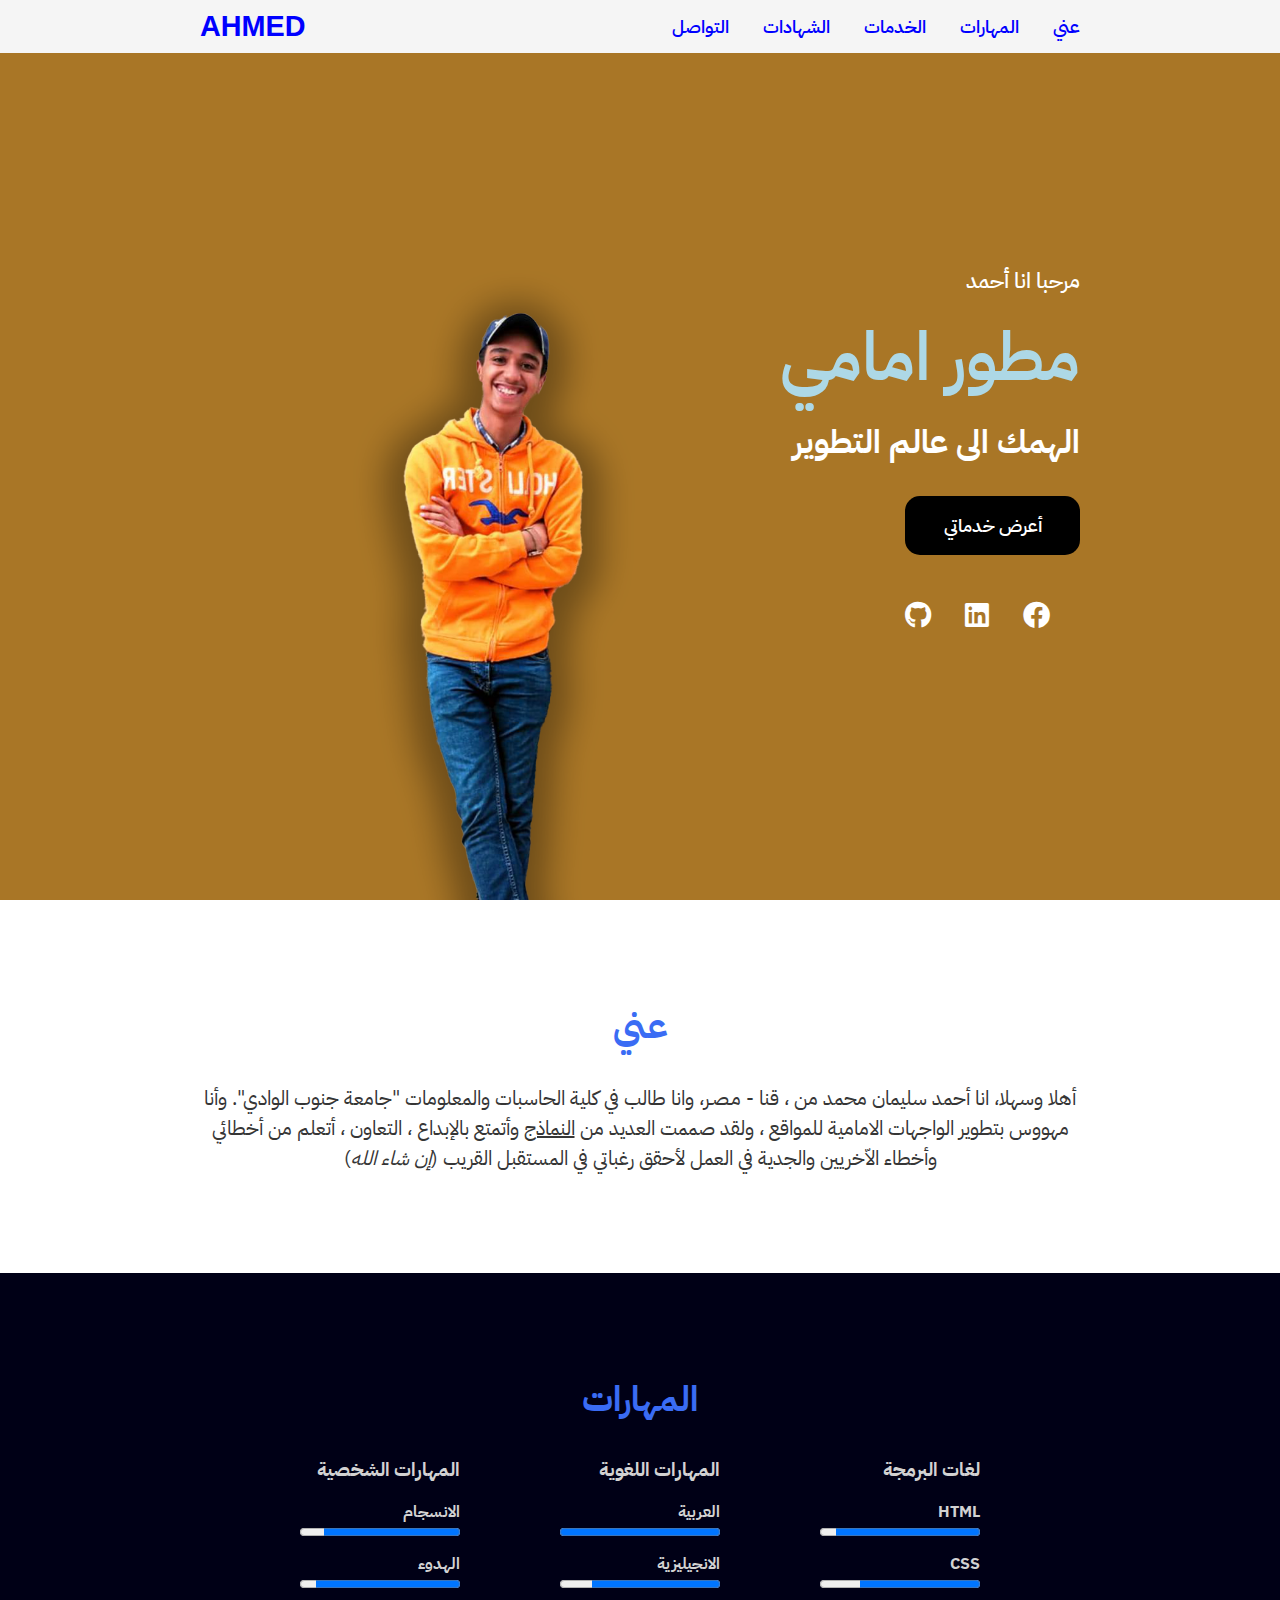
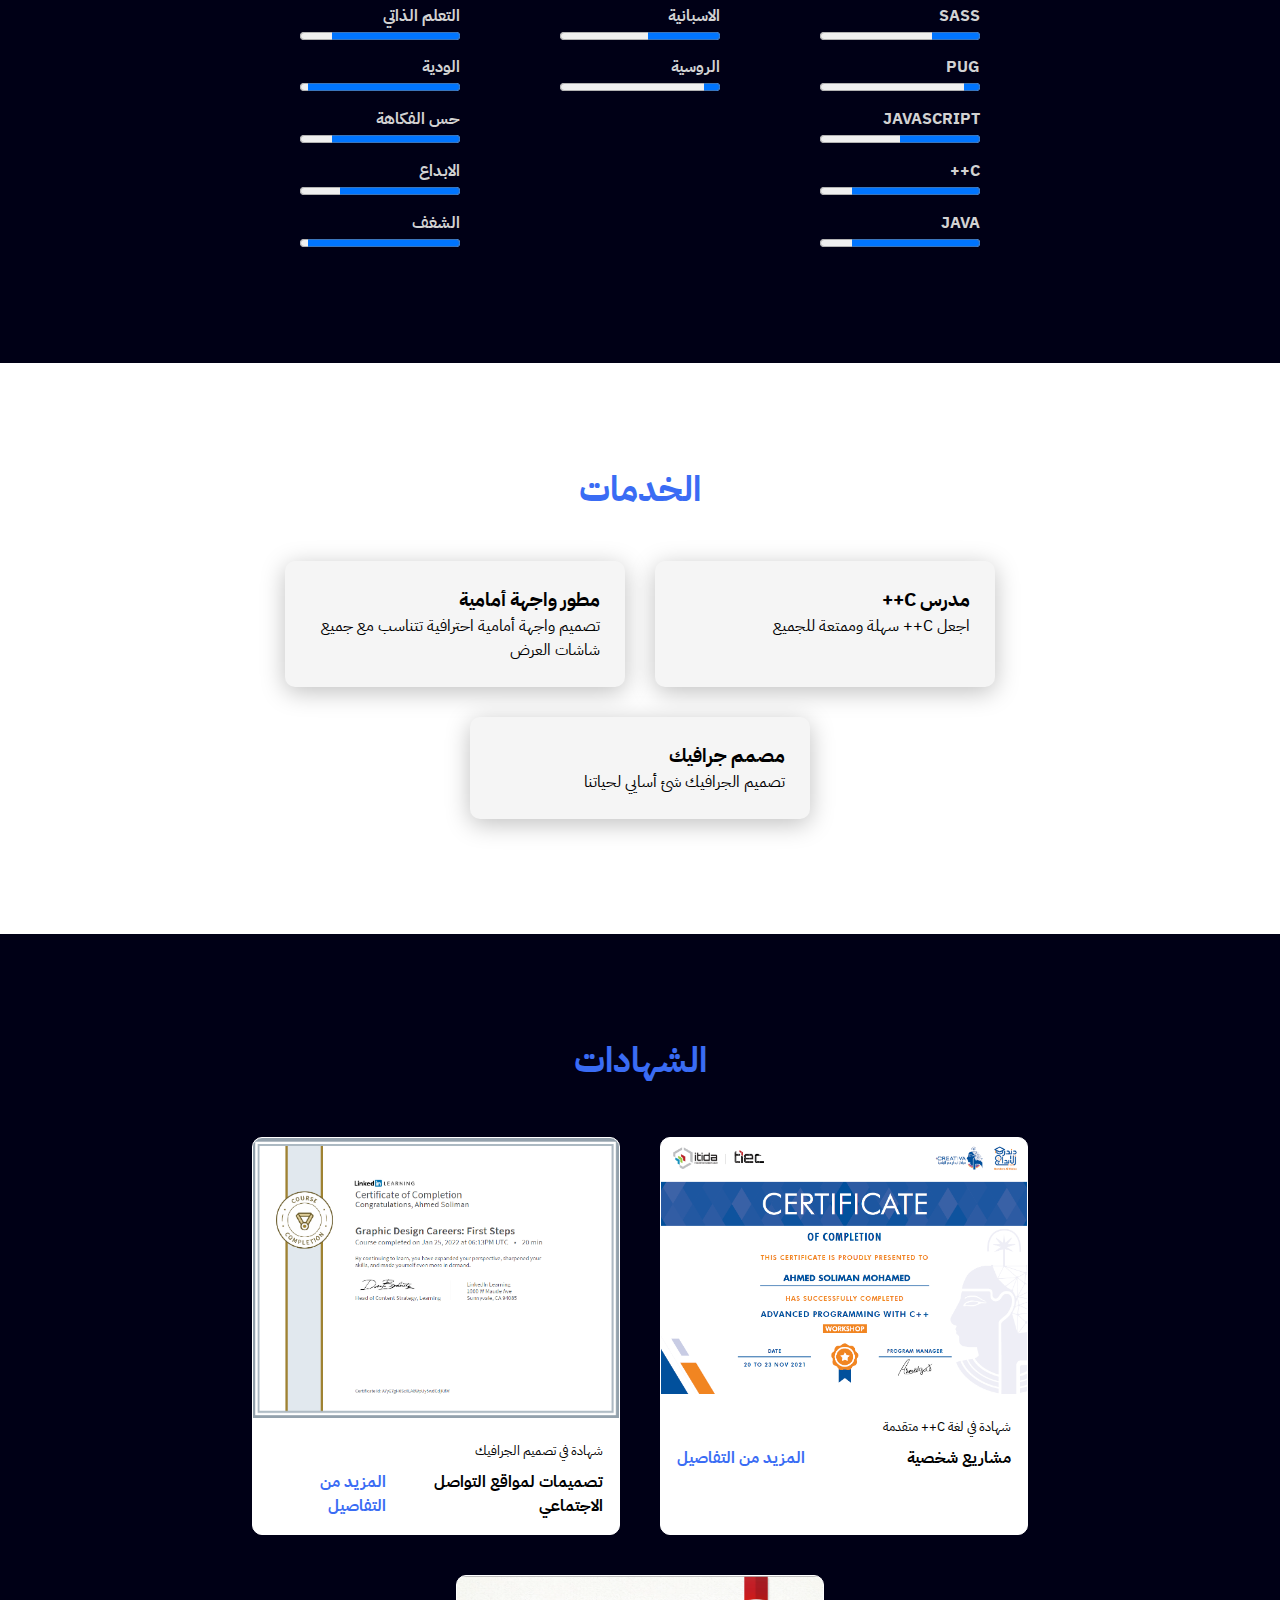
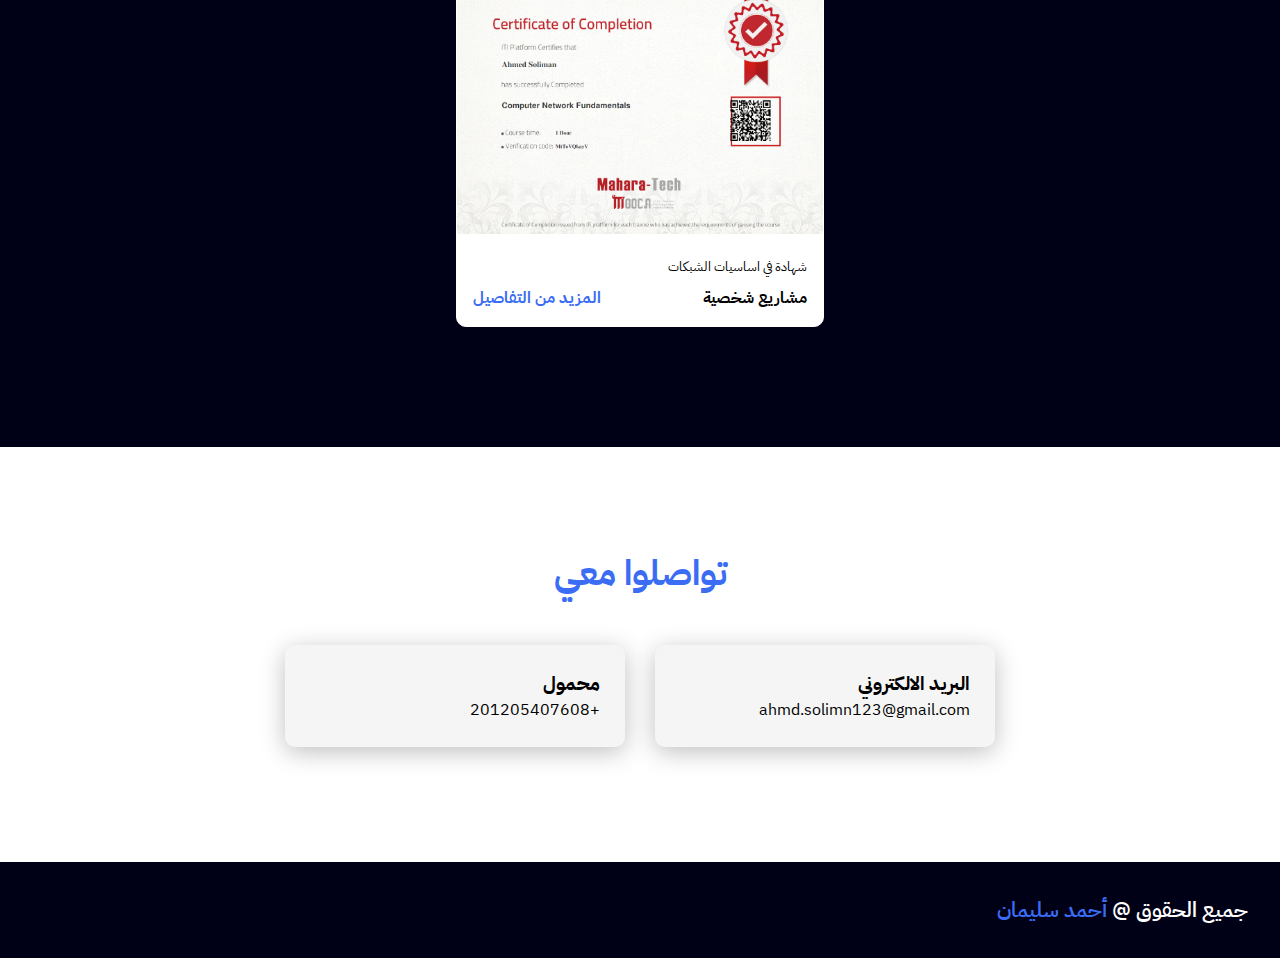
==== index-ar/index.html @ da961427 "arabic pic" ====
<!DOCTYPE html>
<html lang="en">
<head>
    <meta charset="UTF-8">
    <meta http-equiv="X-UA-Compatible" content="IE=edge">
    <meta name="viewport" content="width=device-width, initial-scale=1.0">
    <meta name="description" content="Ahmed Soliman portofolio. Author: Ahmed Soliman">
    <link rel="stylesheet" href="../css/all.min.css">
    <link rel="stylesheet" href="style.css">
    <title>Ahmed Soliman's WEPSITE</title>
</head>
<body>

    <header>
           <a href="#" class = "logo">Ahmed</a>
           <nav class = "O">
              <a href="#about" class="c">عني</a>
              <a href="#skills" class = "c">المهارات</a>
               <a href="#services" class="c">الخدمات</a>
               <a href="#certificates" class = "c">الشهادات</a>
               <a href="#contact" class = "c">التواصل</a>
           </nav>       
         </header>
         
         <section class = "main">
             <div>
                 <h2>مرحبا انا أحمد<br><span>مطور امامي</span></h2>
                 <h3>الهمك الى عالم التطوير</h3>
                 <a href="#services" class = "main-btn">أعرض خدماتي</a>
                 <div class = "social-icons">
                     <a href="https://www.facebook.com"><i class="fa-brands fa-facebook"></i></a>
                     <a href="https://www.linkedin.com/in/ahmed-soliman-15bb74200/"><i class="fa-brands fa-linkedin"></i></a>
                     <a href="https://github.com/Ahmed-Soliman777"><i class="fa-brands fa-github"></i></a>
             </div>
             </div>
         </section>
         <section id="about">
              <h2 class="title">عني</h2>
              <p class="abt_p">
                  أهلا وسهلا، انا أحمد سليمان محمد من ، قنا - مـصـر، وانا طالب في كلية الحاسبات والمعلومات "جامعة جنوب الوادي". وأنا مهووس بتطوير الواجهات الامامية للمواقع ، ولقد صممت العديد من  <a href="https://github.com/Ahmed-Soliman777" style="color: #363636">النماذج</a>  وأتمتع بالإبداع ، التعاون ، أتعلم من أخطائي وأخطاء الاّخريين والجدية في العمل لأحقق رغباتي في المستقبل القريب (<span style="font-style: italic; text-transform: capitalize;">إن شاء الله</span>)
              </p>
         </section>
         <section id="skills" class="certificates">
           <h2 class="title">
           المهارات
       </h2>
            <div class="flex_skills">
              <div>
                <div class="program-skills">
                    <h3 class="skills-title"> لغات البرمجة </h3>
                    <h4>html</h4> <progress value="90" max="100"></progress>
                    <h4>css</h4> <progress value="75" max="100"></progress>
                    <h4>sass</h4> <progress value="30" max="100"></progress>
                    <h4>pug</h4> <progress value="10" max="100"></progress>
                    <h4>javaScript</h4> <progress value="50" max="100"></progress>
                    <h4>c++</h4> <progress value="80" max="100"></progress>
                    <h4>java</h4> <progress value="80" max="100"></progress>
                </div>
                  </div>
                  <div>
                    <div class="program-skills">
                        <h3 class="skills-title">المهارات اللغوية </h3>
                        <h4>العربية</h4> <progress value="100" max="100"></progress>
                        <h4>الانجيليزية</h4> <progress value="80" max="100"></progress>
                        <h4>الاسبانية</h4> <progress value="45" max="100"></progress>
                        <h4>الروسية</h4> <progress value="10" max="100"></progress>
                    </div>
                      </div>
                  <div>
                <div class="program-skills">
                    <h3 class="skills-title">المهارات الشخصية </h3>
                    <h4>الانسجام</h4> <progress value="85" max="100"></progress>
                    <h4>الهدوء</h4> <progress value="90" max="100"></progress>
                    <h4>التعلم الذاتي</h4> <progress value="80" max="100"></progress>
                    <h4>الودية</h4> <progress value="95" max="100"></progress>
                    <h4>حس الفكاهة</h4> <progress value="80" max="100"></progress>
                    <h4>الابداع</h4> <progress value="75" max="100"></progress>
                    <h4>الشغف</h4> <progress value="95" max="100"></progress>
                </div>
                  </div>
            </div>
         </section>
         <section class = "cards" id = "services">
                  <h2 class = "title">الخدمات</h2>
                  <div class = "content">
                      <div class = "card">
                          <div class="info">
                            <h3>مطور واجهة أمامية</h3>
                            <p>تصميم واجهة أمامية احترافية تتناسب مع جميع شاشات العرض</p>
                          </div>
                      </div>
                      <div class = "card">
                        <div class="info">
                          <h3>مدرس C++</h3>
                          <p>اجعل C++ سهلة وممتعة للجميع</p>
                        </div>
                    </div>
                    <div class = "card">
                        <div class="info">
                          <h3>مصمم جرافيك</h3>
                          <p>تصميم الجرافيك شئ أسايي لحياتنا</p>
                        </div>
                    </div>
                  </div>
         </section>

         <section class="certificates" id="certificates">
                      <h2 class="title">الشهادات</h2>
                      <div class="content">
                          <div class="certificate-card">
                              <div class="certificate-image">
                                <img src="../images/Screenshot (127).png" alt="gd-certificate">
                              </div>
                              <div class="certificate-info">
                                    <p class="certificate-category">شهادة في تصميم الجرافيك</p>
                                         <strong class="certificate-title">
                                              <span>تصميمات لمواقع التواصل الاجتماعي</span>
                                              <a href="https://www.linkedin.com/in/ahmed-soliman-15bb74200/" class="more-details">المزيد من التفاصيل</a>
                                         </strong> 
                                  </div>
                          </div>
                        <div class="certificate-card">
                          <div class="certificate-image">
                            <img src="../images/Screenshot (129).png" alt="gd-certificate">
                          </div>
                          <div class="certificate-info">
                                <p class="certificate-category">شهادة في لغة C++ متقدمة </p>
                                     <strong class="certificate-title">
                                          <span>مشاريع شخصية</span>
                                          <a href="https://www.linkedin.com/in/ahmed-soliman-15bb74200/" class="more-details">المزيد من التفاصيل</a>
                                     </strong> 
                              </div>
                      </div>
                      <div class="certificate-card">
                        <div class="certificate-image">
                          <img src="../images/Screenshot (148).png" alt="gd-certificate">
                        </div>
                        <div class="certificate-info">
                              <p class="certificate-category">شهادة في اساسيات الشبكات </p>
                                   <strong class="certificate-title">
                                        <span>مشاريع شخصية</span>
                                        <a href="https://www.linkedin.com/in/ahmed-soliman-15bb74200/" class="more-details">المزيد من التفاصيل</a>
                                   </strong> 
                            </div>
                    </div>
                      </div> 
                      
                      </div>                  
   </div>
         </section>

         <section class="contacts" id="contact">
               <h2 class="title">تواصلوا معي</h2>
               <div class = "content">
                 <div class="card ">
                <div class="info">
                    <h3>محمول</h3>
                    <p>+201205407608</p>
                </div>
              </div>
                <div class="card">
                     <div class="info">
                        <h3>البريد الالكتروني</h3>
                        <p>ahmd.solimn123@gmail.com</p>
                     </div>
                   </div>
                </div>
          </div>
         </section>

         <footer class="footer">
           <p class="footer-title">جميع الحقوق @ <span>أحمد سليمان</span></p>
         </footer>
</body>
</html>
---- index-ar/style.css ----
@import url('https://fonts.googleapis.com/css2?family=IBM+Plex+Sans+Arabic:wght@300&family=Wix+Madefor+Display&display=swap');

*{
    font-family: 'IBM Plex Sans Arabic', sans-serif;
    margin: 0;
    padding: 0;
    box-sizing: border-box;
    scroll-behavior: smooth;
}

header{
    background-color: whitesmoke;
    width: 100%;
    position: fixed;
    z-index: 999; /*عشان الهيدر مفيش حاجة تغطي عليها*/
    display: flex;
    justify-content: space-between;/*بتخلي الحاجات جنب بعض*/
    align-items: center;
    padding: 10px 200px;
    position: fixed;
    
}
.c{
    text-decoration: none; 
    color: blue;
    font-size: 1.1em;
    font-weight: 600;
    padding-left: 30px;
}

.logo{
    text-decoration: none;
    color: blue;
    text-transform: uppercase;
    font-family: sans-serif;
    font-weight: 700;
    font-size: 1.8em;
}

.O a:hover{
    color: blueviolet;
}

section{
    padding: 100px 200px;
}

.main{
    width:100%;
    min-height: 100vh;
    display: flex;
    align-items: center;
    background: url(../images/myphoto-ar.png) no-repeat;
    background-size: cover;
    background-position: center;
    background-attachment: fixed; 
    direction: rtl;    
}

.main h2{
    color: white;
    font-size: 1.4em;
    font-weight: 500;
}

.main h2 span{
    display: inline-block;
    margin-top: 10px;
    color: lightblue;
    font-size: 3em;
    font-weight: 600;
}

.main h3{
    color: white;
    font-size: 2em;
    font-weight: 700;
    letter-spacing:1px;
    margin-top: 10px;
    margin-bottom: 30px;
}

.main-btn{
    color: white;
    text-decoration: none;
    font-weight: 600;
    font-size:1.1em;
    background-color: black;
    display: inline-block;
    padding: 0.9375em 2.1875em;
    letter-spacing: 1px;
    border-radius: 15px;
    margin-bottom: 40px;
    transition: 0.5s ease;
    -webkit-border-radius:0.5s ease;
    -moz-border-radius:0.5s ease;
    -ms-border-radius:0.5s ease;
    -o-border-radius:0.5s ease;
    -webkit-transition:0.5s ease;
    -moz-transition:0.5s ease;
    -ms-transition:0.5s ease;
    -o-transition:0.5s ease;
}

.main-btn:hover{
    background-color: darkred;
    transform: scale(1.1);
    -webkit-transform: scale(1.1);
    -moz-transform: scale(1.1);
    -ms-transform: scale(1.1);
    -o-transform: scale(1.1);
}

.social-icons > a{
    color:white;
    font-size:1.7em;
    padding-right: 30px;
}
/* ----about start -----*/
.abt_p{
    color: #363636;
    font-size: 1.25rem;
    text-align: center;
}
/* ----about end -----*/
/* ----skills start -----*/
.flex_skills{
    display: flex;
    justify-content: space-evenly;
    direction: rtl;
}
.skills-title{
    margin-bottom: 10%;;
}
.program-skills{
    color: #d2d2d2;
}
.program-skills h4{
    text-transform: uppercase;
}
.program-skills progress{
    margin-bottom: 5%;
}
@media (max-width:768px) and (min-width:0px){
    .flex_skills{
        flex-direction: column;
        text-align: center;
    }
}
/* ----skills end -----*/
.title {
    display: flex;
    justify-content: center;
    color: #3a6cf4;
    font-weight: 800px;
    font-size: 2.2em;
    margin-bottom: 30px;
    text-transform: capitalize;
}

.content{
    display: flex;
    justify-content: center;
    flex-direction: row;
    flex-wrap: wrap;
}

.card{ background-color: whitesmoke; width: 21.25em; direction: rtl; box-shadow: 0 5px 25px rgba(1 1 1 / 25%); border-radius: 10px; padding: 25px; margin: 15px; transition: 0.5s ease; -webkit-transition: 0.5s ease; -moz-transition: 0.5s ease; -ms-transition: 0.5s ease; -o-transition: 0.5s ease;
}

.card:hover{
    transform: scale(1.1);
    -webkit-transform: scale(1.1);
    -moz-transform: scale(1.1);
    -ms-transform: scale(1.1);
    -o-transform: scale(1.1);
}

.certificates{
    background-color: #000016;
}

.certificates .content{
    margin-top: 30px;   
}

.certificate-card{
    background-color: #fff;
    border: 1px solid #fff;
    min-height: 14em;
    width: 23em;
    overflow: hidden;
    border-radius: 10px;
    margin: 20px;
    transition: 0.5s ease;
    -webkit-border-radius: 10px;
    -moz-border-radius: 10px;
    -ms-border-radius: 10px;
    -o-border-radius: 10px;
    -webkit-transition: 0.5s ease;
    -moz-transition: 0.5s ease;
    -ms-transition: 0.5s ease;
    -o-transition: 0.5s ease;
}

.certificate-card:hover{
    transform: scale(1.1);
    -webkit-transform: scale(1.1);
    -moz-transform: scale(1.1);
    -ms-transform: scale(1.1);
    -o-transform: scale(1.1);
}

.certificate-card:hover .certificate-image{
    opacity: 0.9;
}

.certificate-image img{
    width: 100%;
}

.certificate-info{
    padding: 1em;
    direction: rtl;
}

.certificate-category{
    font-size: 0.8em;
    color: #000;
}

.certificate-title{
    display: flex;
    justify-content: space-between ;
    text-transform: uppercase;
    font-weight: 800;
    margin-top: 10px;
}

.more-details{
    text-decoration: none;

    color: #3a6cf4;
}

.more-details:hover{
    color: #601cfc;
}

.contact .info h3{
    color: #000;
}

.contact .info p{
    font-size: 1.5em;
}

.footer{
    background-color: #000016;
    color: #fff;
    padding: 2em;
    display: flex;
    justify-content: space-between;
    direction: rtl;
}

.footer-title{
    font-size: 1.3em;
    font-weight: 600;
}

.footer-title span{
    color: #3a6cf4;
}

@media(max-width: 1023px){
    header{
        padding: 12px 20px;
    }

    .O a{
        padding-left: 10px;
    }

    .title{
        font-size: 1.8em;
    }

    section{
        padding: 80px 20px;
    }

    .main-content h2{
        font-size: 1em;
    }

    .main-content h3{
        font-size: 1.6em;
    }
    .content{
        flex-direction: column;
        align-items: center;
    }
}

@media(max-width:641px){
    body{
        
        font-size: 12px;
    }

    .main-content h2{
        font-size: 1.4em;        
    }
}

@media (max-width:300px){
    body{
        font-size: 10px;
    }
}

@media (max-width:320px) and (min-width:0px){
    .content{
        flex-wrap: nowrap;
    }
}
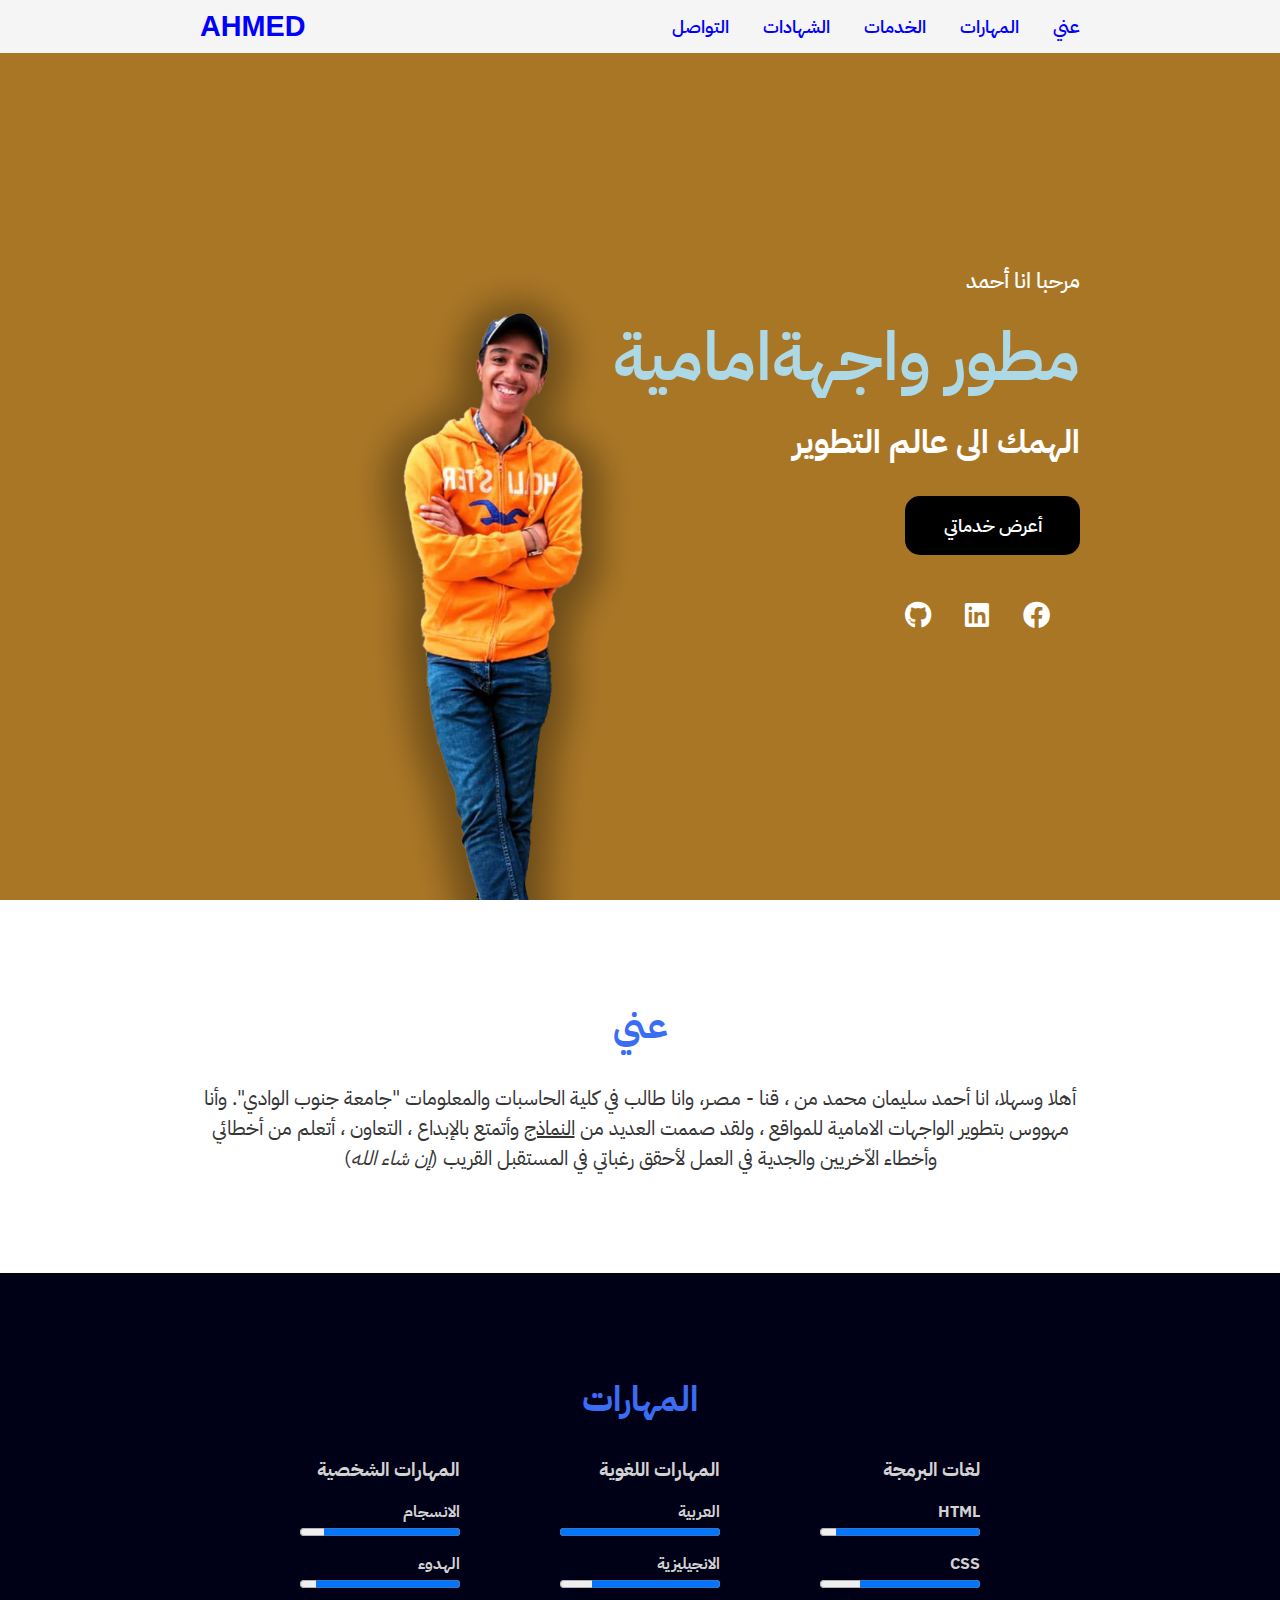
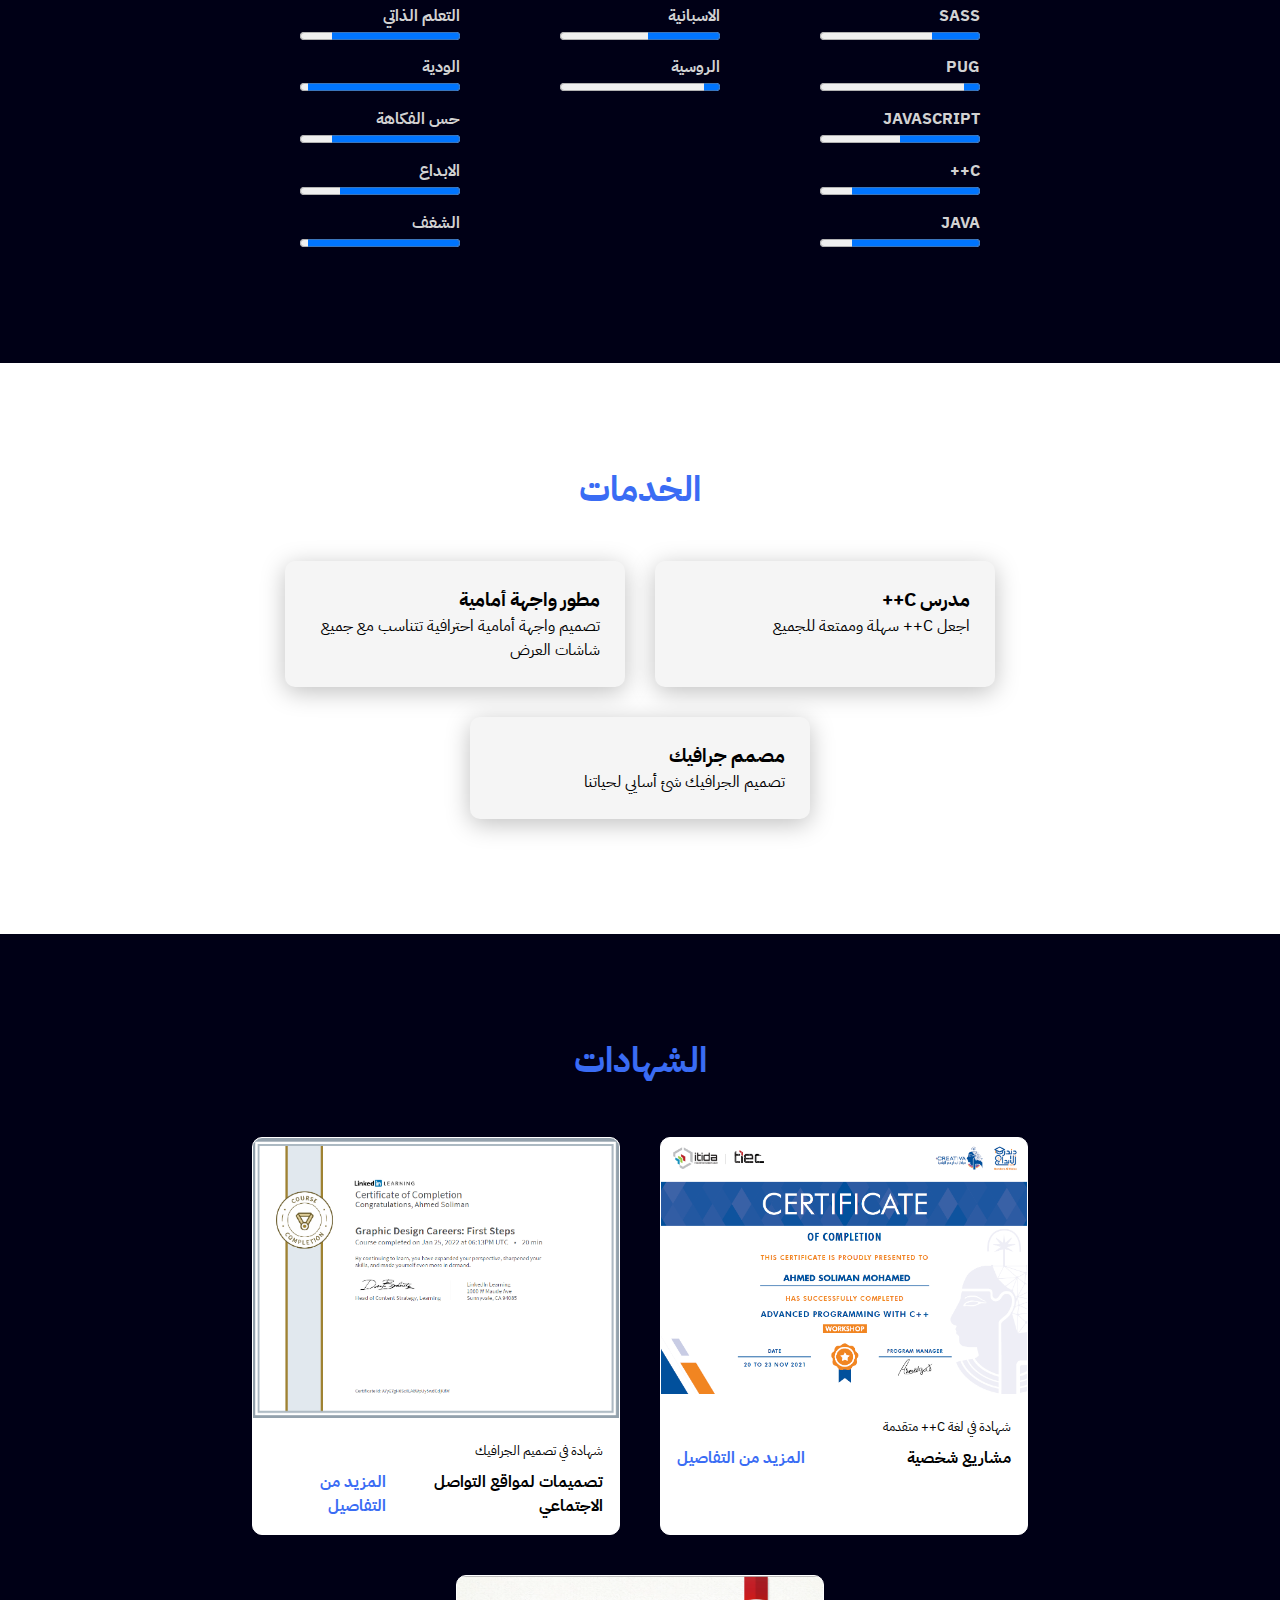
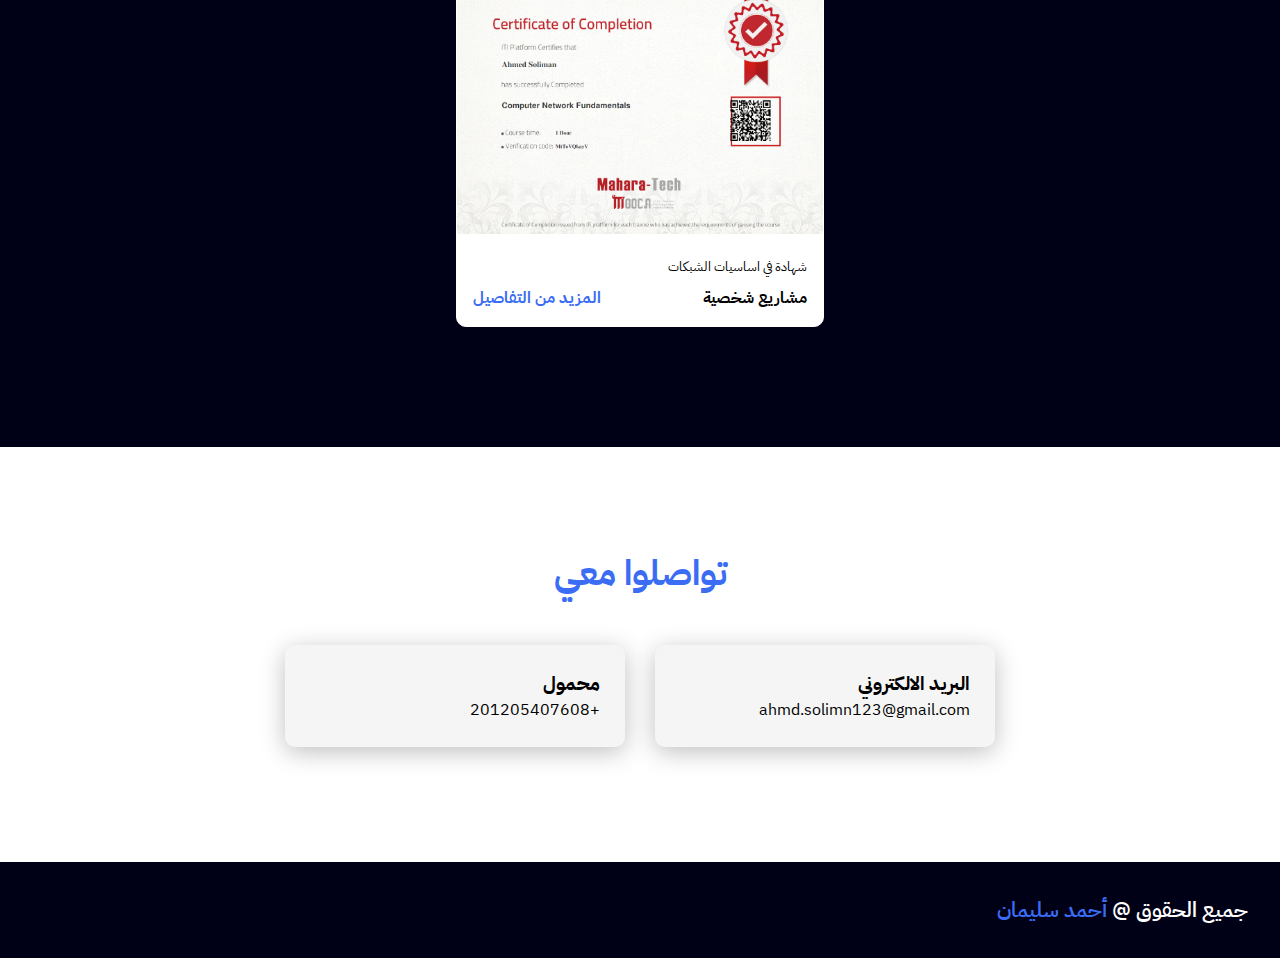
==== commit 6fe61612: "arabic index" ====
--- a/index-ar/index.html
+++ b/index-ar/index.html
@@ -24,7 +24,7 @@
          
          <section class = "main">
              <div>
-                 <h2>مرحبا انا أحمد<br><span>مطور امامي</span></h2>
+                 <h2>مرحبا انا أحمد<br><span>مطور واجهةامامية</span></h2>
                  <h3>الهمك الى عالم التطوير</h3>
                  <a href="#services" class = "main-btn">أعرض خدماتي</a>
                  <div class = "social-icons">
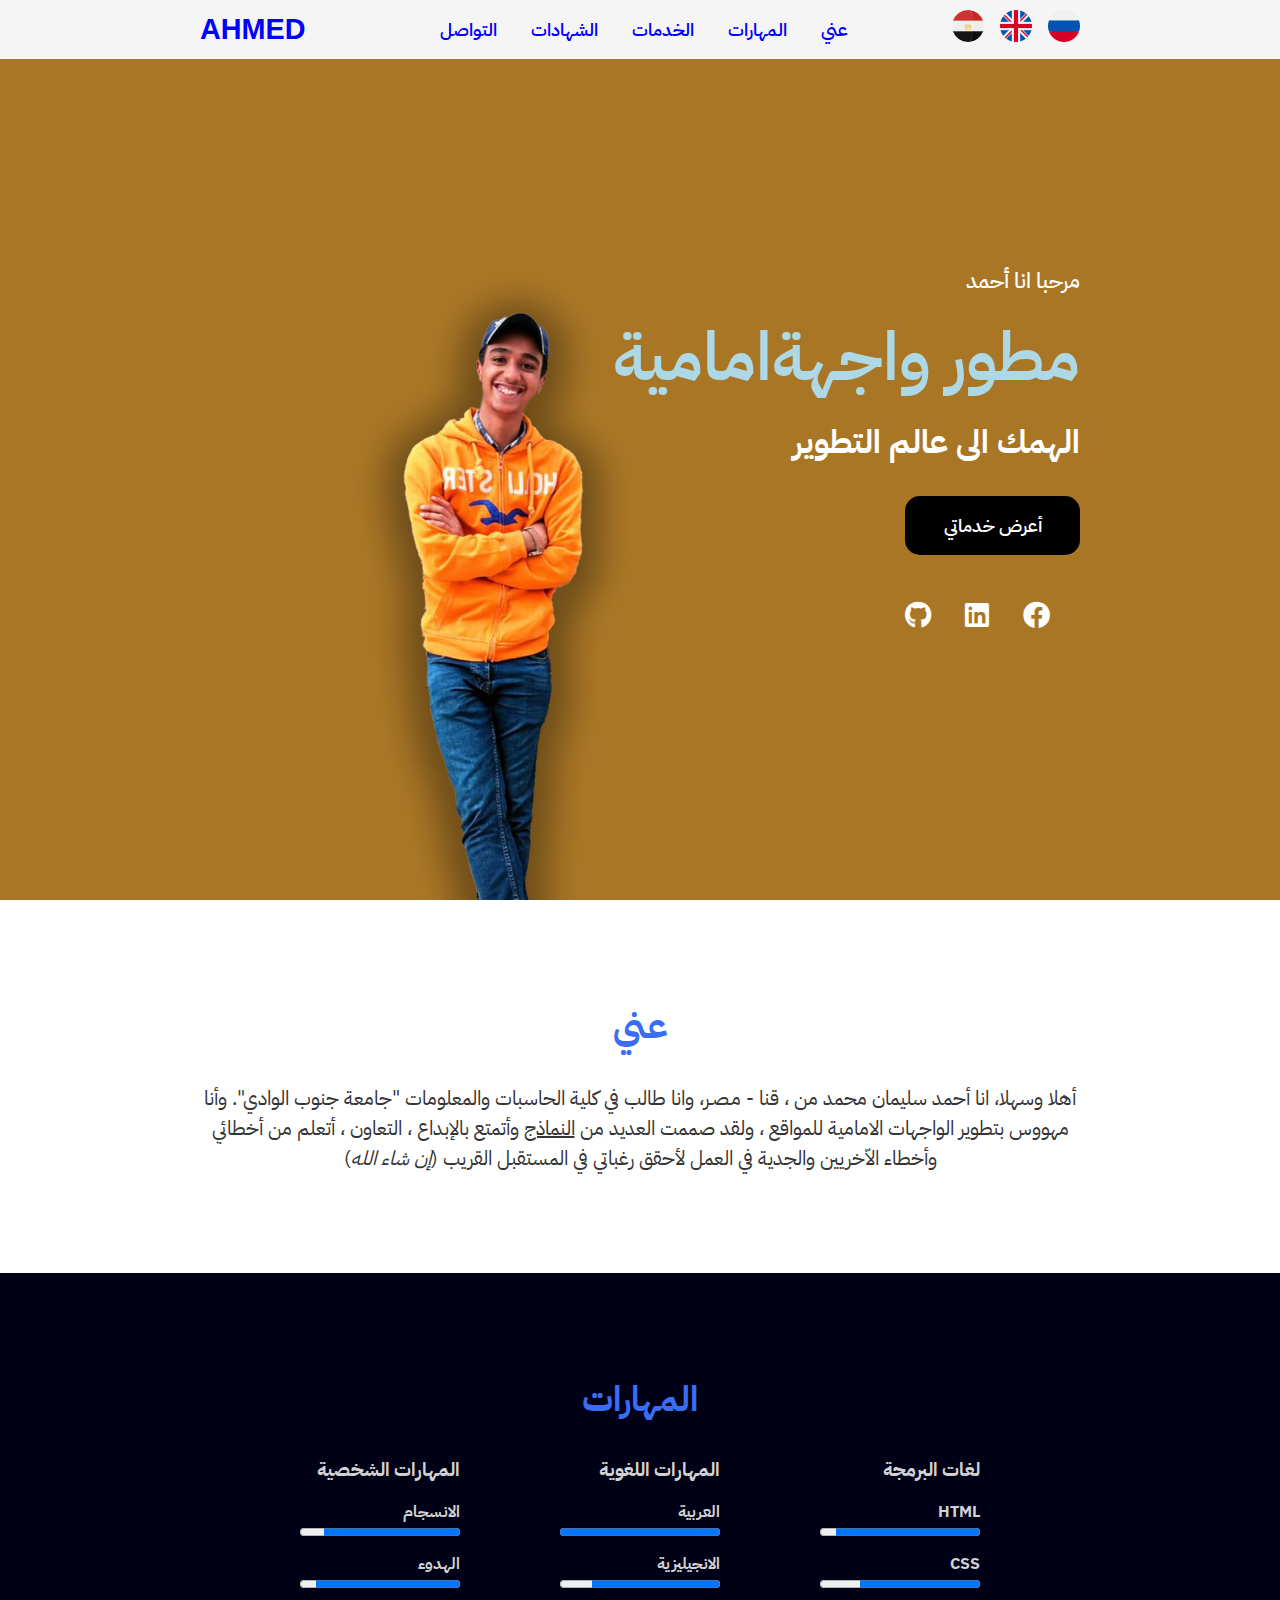
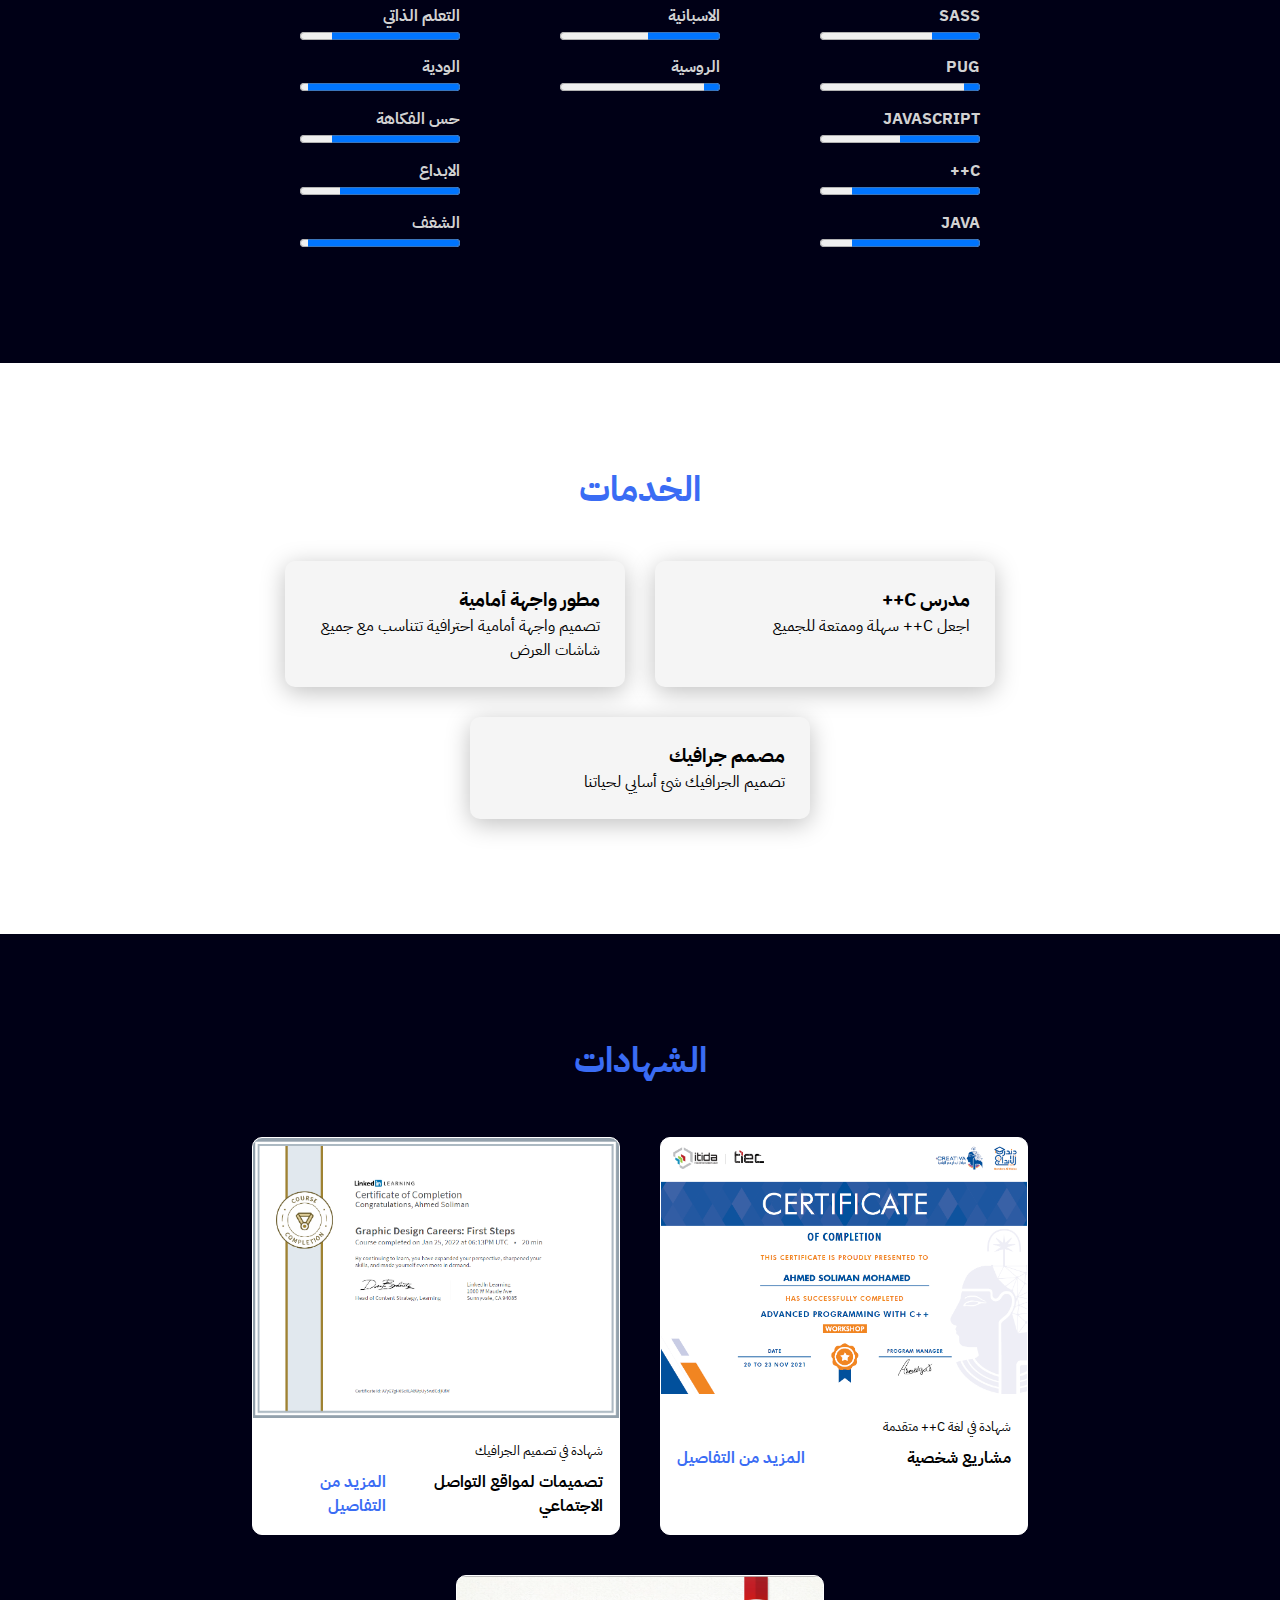
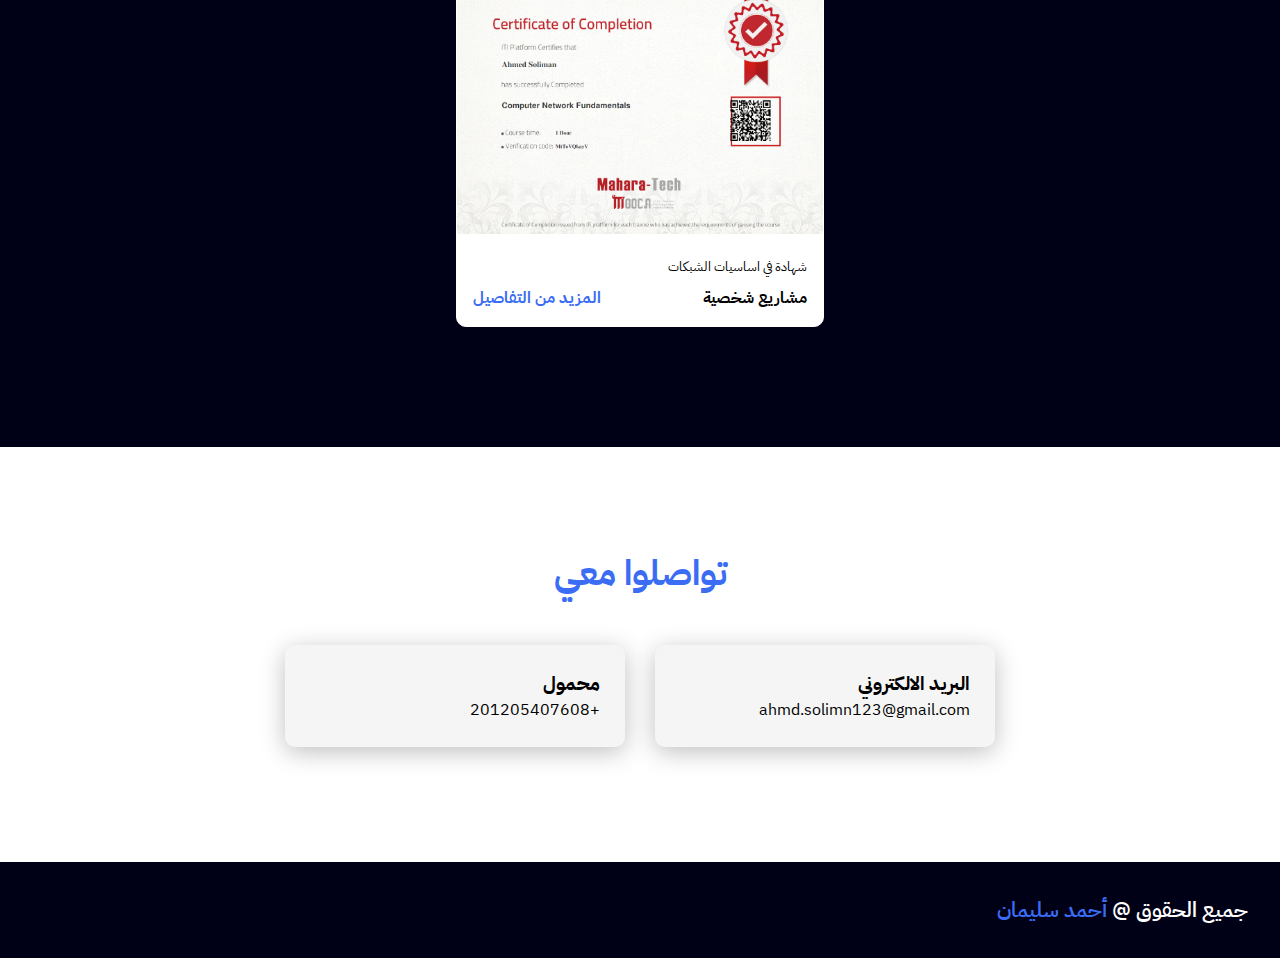
==== commit e9281647: "modified" ====
--- a/index-ar/index.html
+++ b/index-ar/index.html
@@ -6,7 +6,7 @@
     <meta name="viewport" content="width=device-width, initial-scale=1.0">
     <meta name="description" content="Ahmed Soliman portofolio. Author: Ahmed Soliman">
     <link rel="stylesheet" href="../css/all.min.css">
-    <link rel="stylesheet" href="style.css">
+    <link rel="stylesheet" href="./style.css">
     <title>Ahmed Soliman's WEPSITE</title>
 </head>
 <body>
@@ -19,7 +19,18 @@
                <a href="#services" class="c">الخدمات</a>
                <a href="#certificates" class = "c">الشهادات</a>
                <a href="#contact" class = "c">التواصل</a>
-           </nav>       
+           </nav> 
+           <ul class="lang-menu">
+             <li>
+               <a href="./index.html" class="ar"><img src="../images/arabic.png" alt="" srcset=""></a>
+            </li>
+            <li>
+               <a href="../index.html" class="ar"><img src="../images/english.png" alt="" srcset=""></a>
+             </li>
+             <li>
+               <a href="../index-ru/index.html" class="ru"><img src="../images/russia.png" alt="" srcset=""></a>
+             </li>
+         </ul>      
          </header>
          
          <section class = "main">
--- a/index-ar/style.css
+++ b/index-ar/style.css
@@ -40,7 +40,17 @@
 .O a:hover{
     color: blueviolet;
 }
-
+/* -------language start --------- */
+.lang-menu{
+    display: flex;
+    justify-content: space-between;
+    list-style: none;   
+    column-gap: 1rem;
+}
+.lang-menu a{
+    text-decoration: none;
+}
+/* -------language end --------- */
 section{
     padding: 100px 200px;
 }
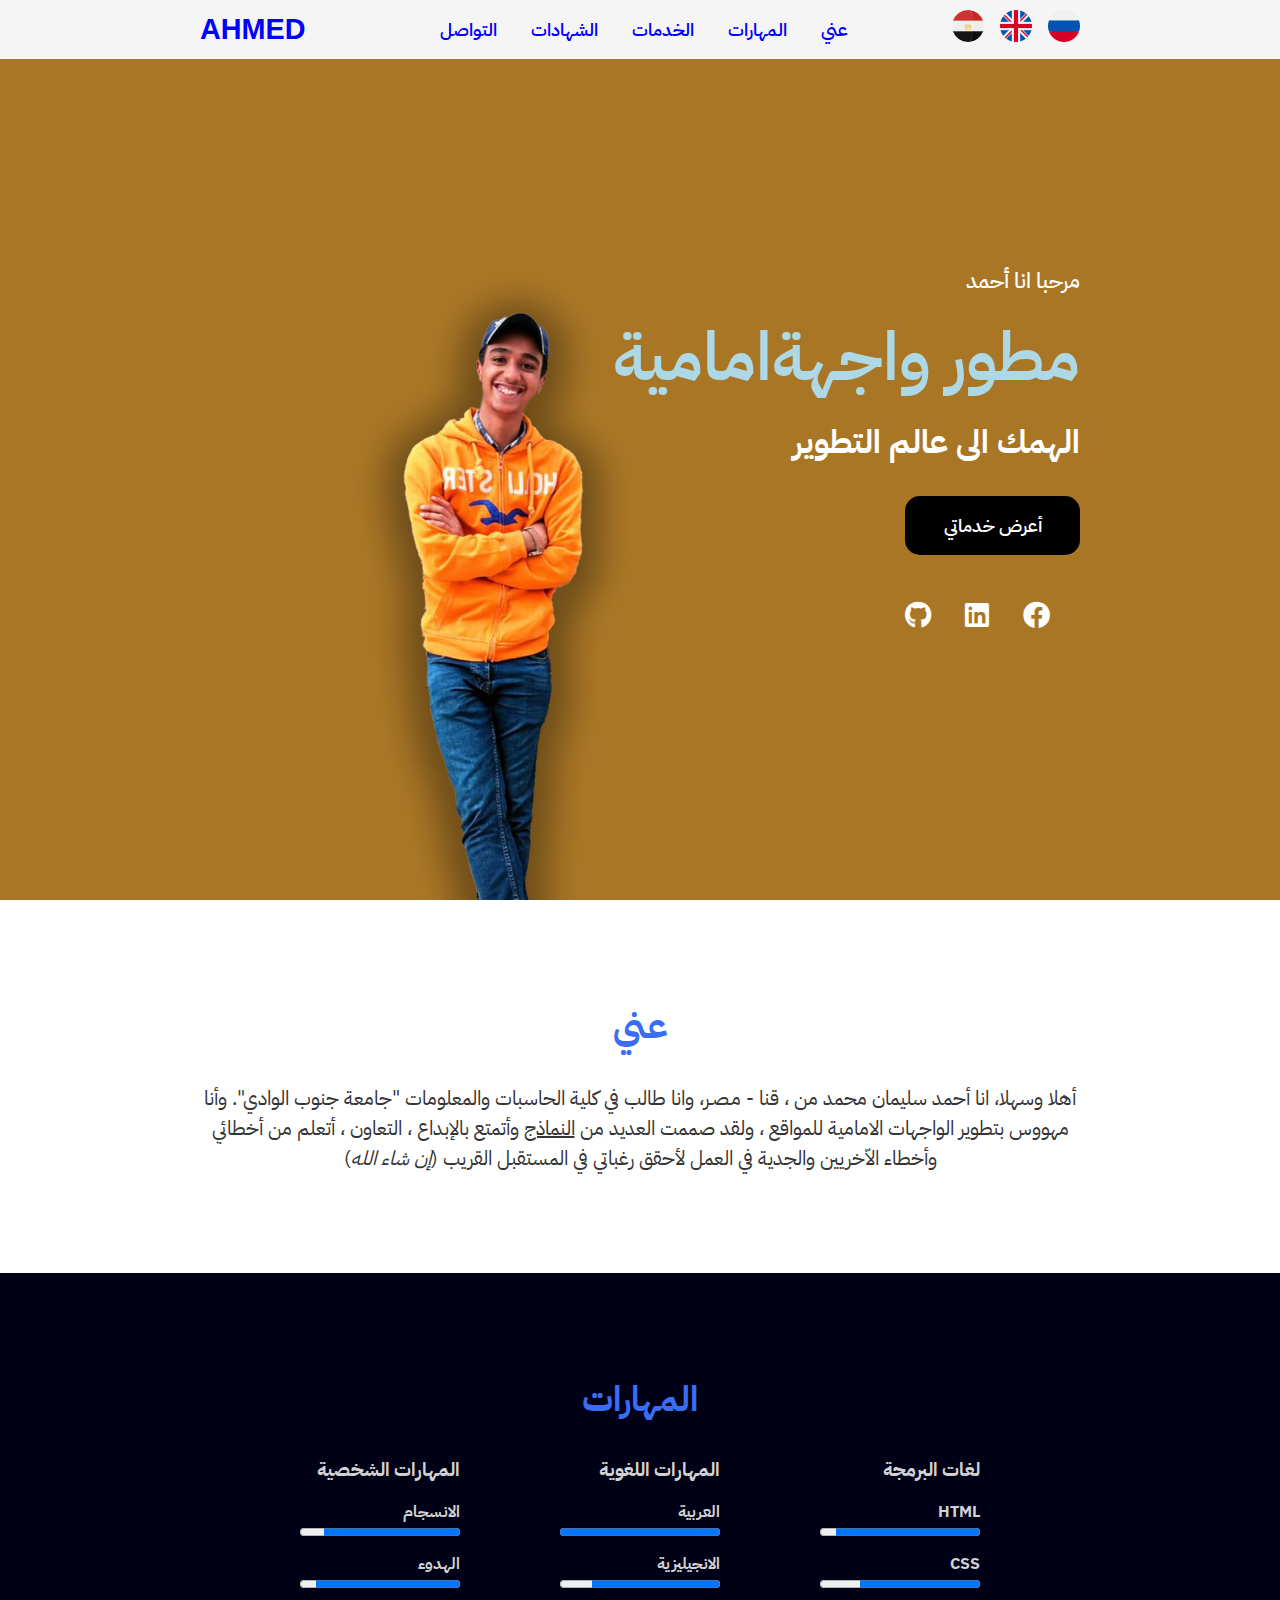
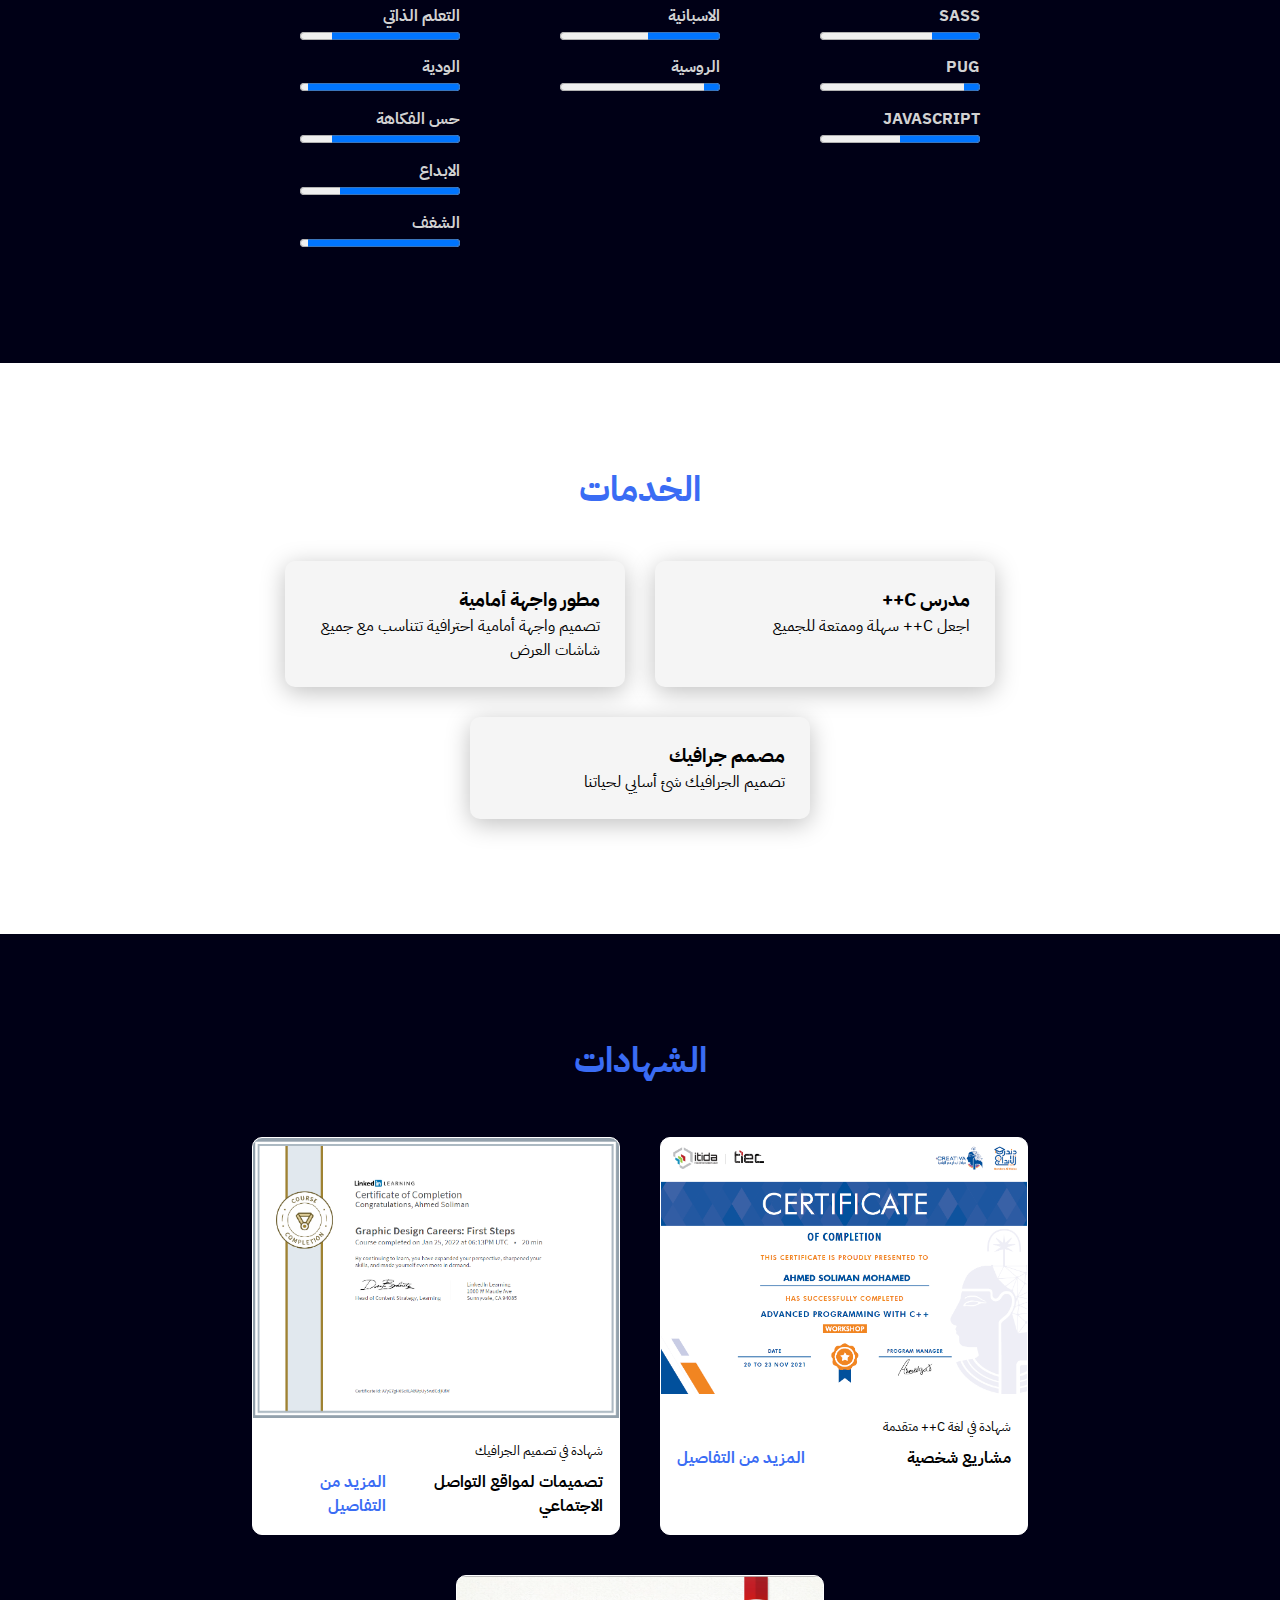
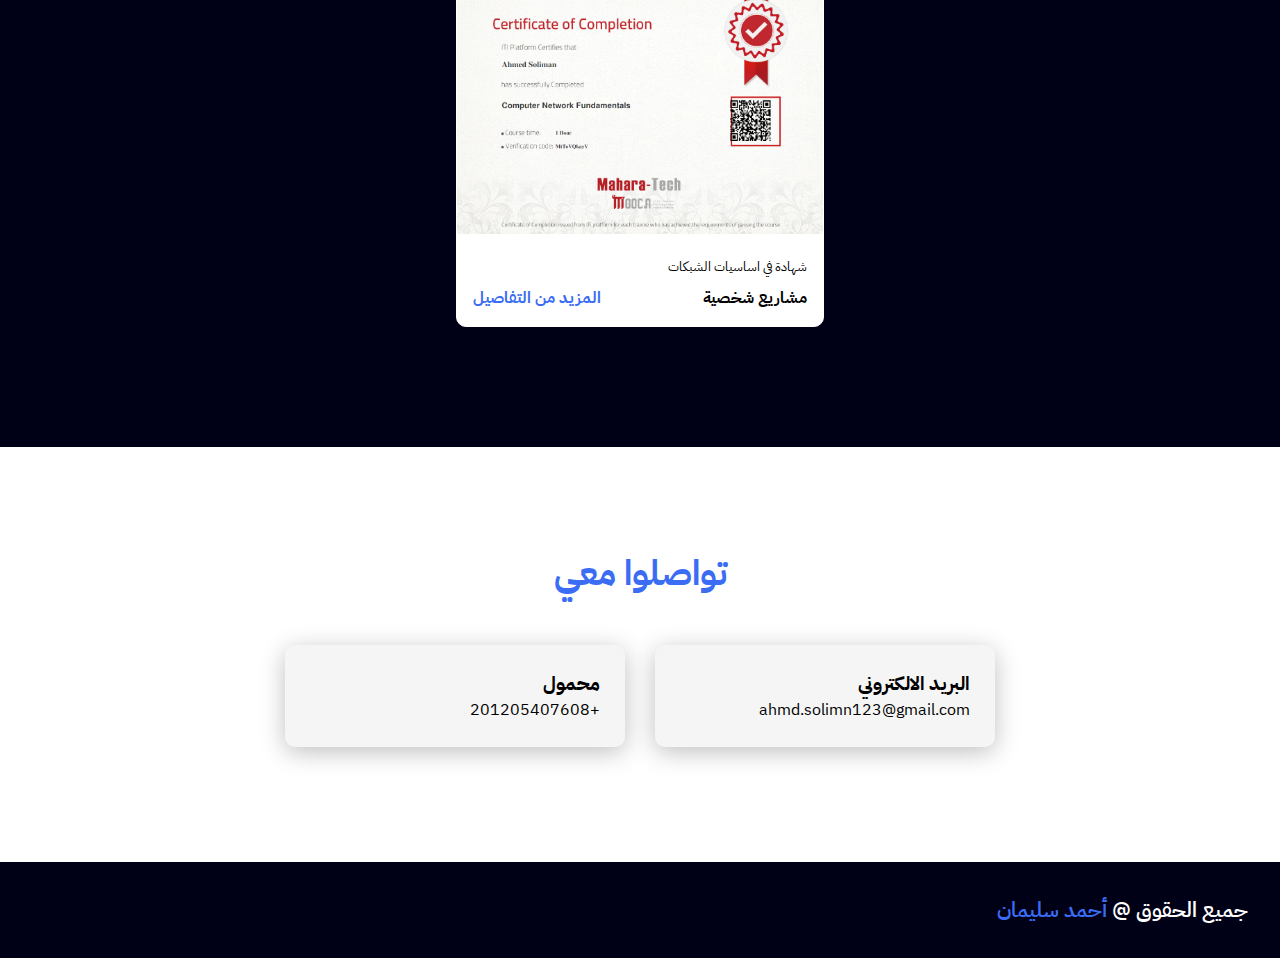
==== commit fe8e4a1f: "modified" ====
--- a/index-ar/index.html
+++ b/index-ar/index.html
@@ -64,8 +64,6 @@
                     <h4>sass</h4> <progress value="30" max="100"></progress>
                     <h4>pug</h4> <progress value="10" max="100"></progress>
                     <h4>javaScript</h4> <progress value="50" max="100"></progress>
-                    <h4>c++</h4> <progress value="80" max="100"></progress>
-                    <h4>java</h4> <progress value="80" max="100"></progress>
                 </div>
                   </div>
                   <div>
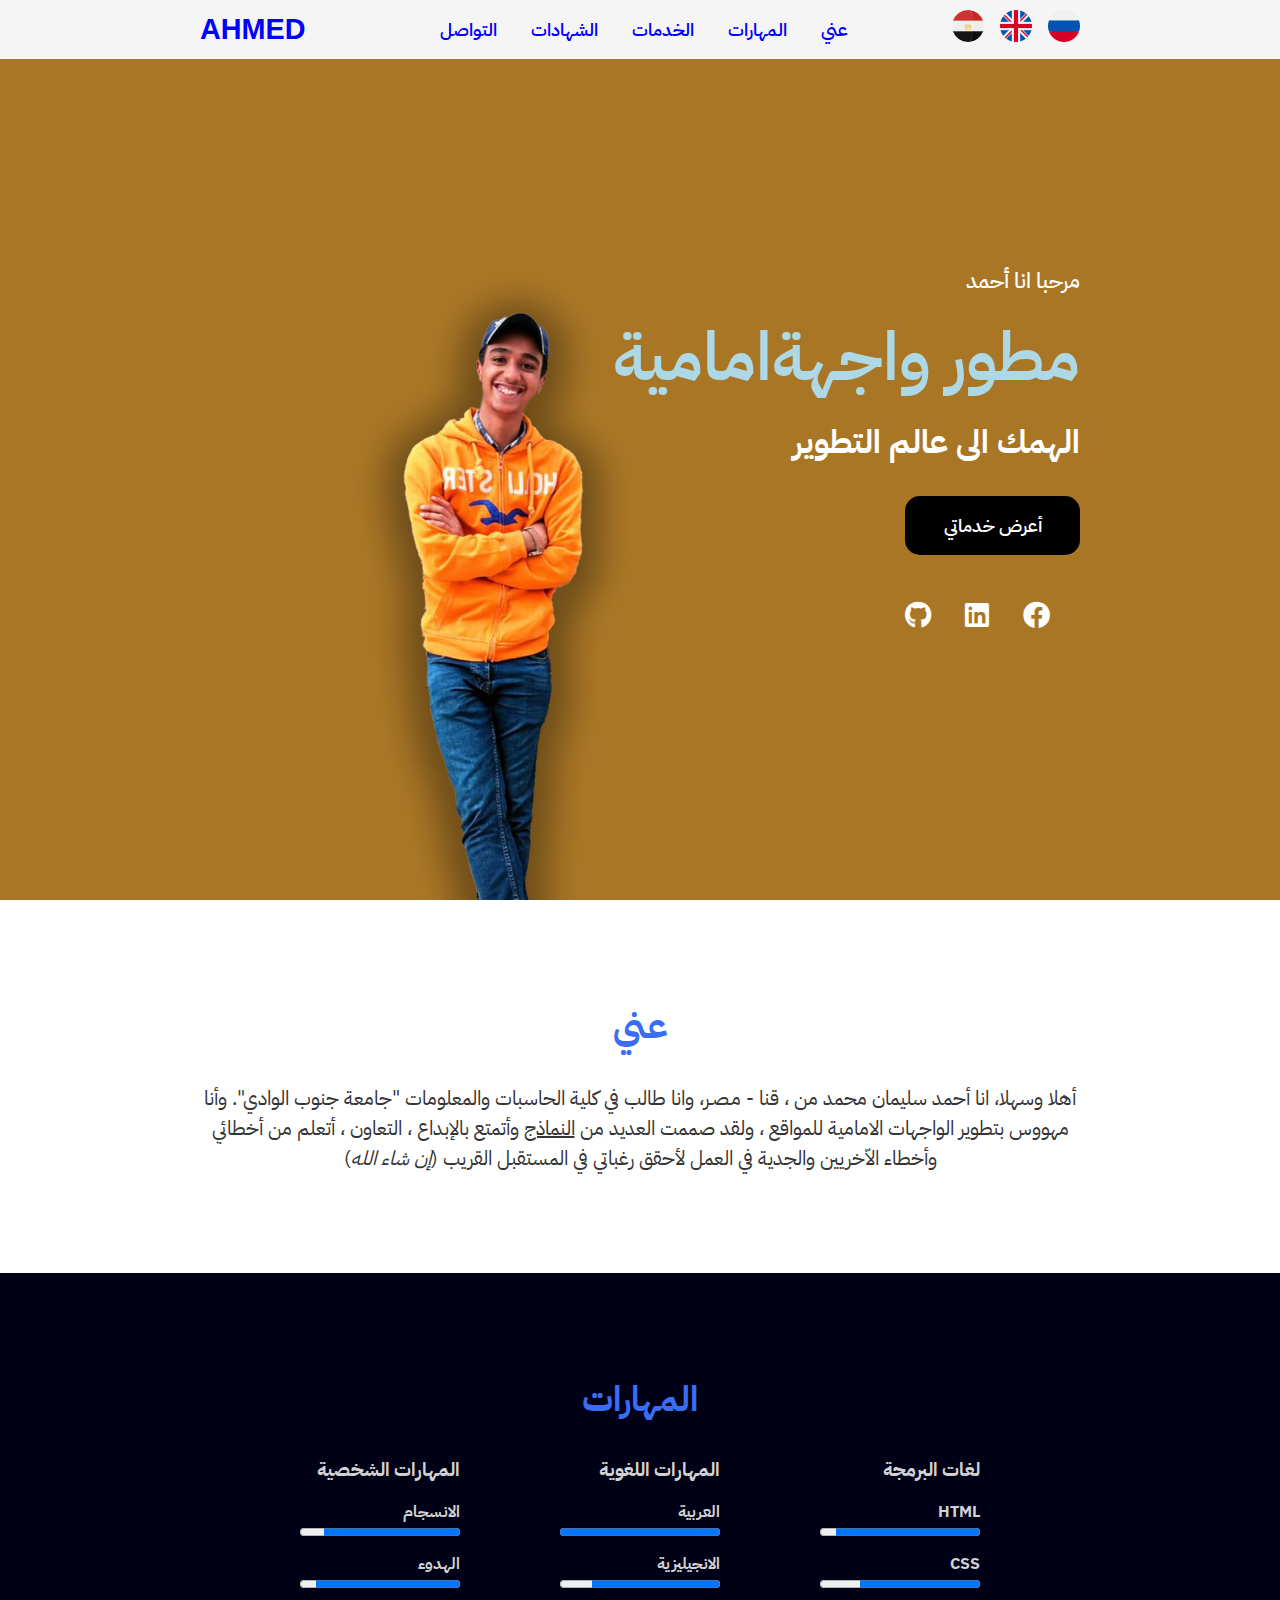
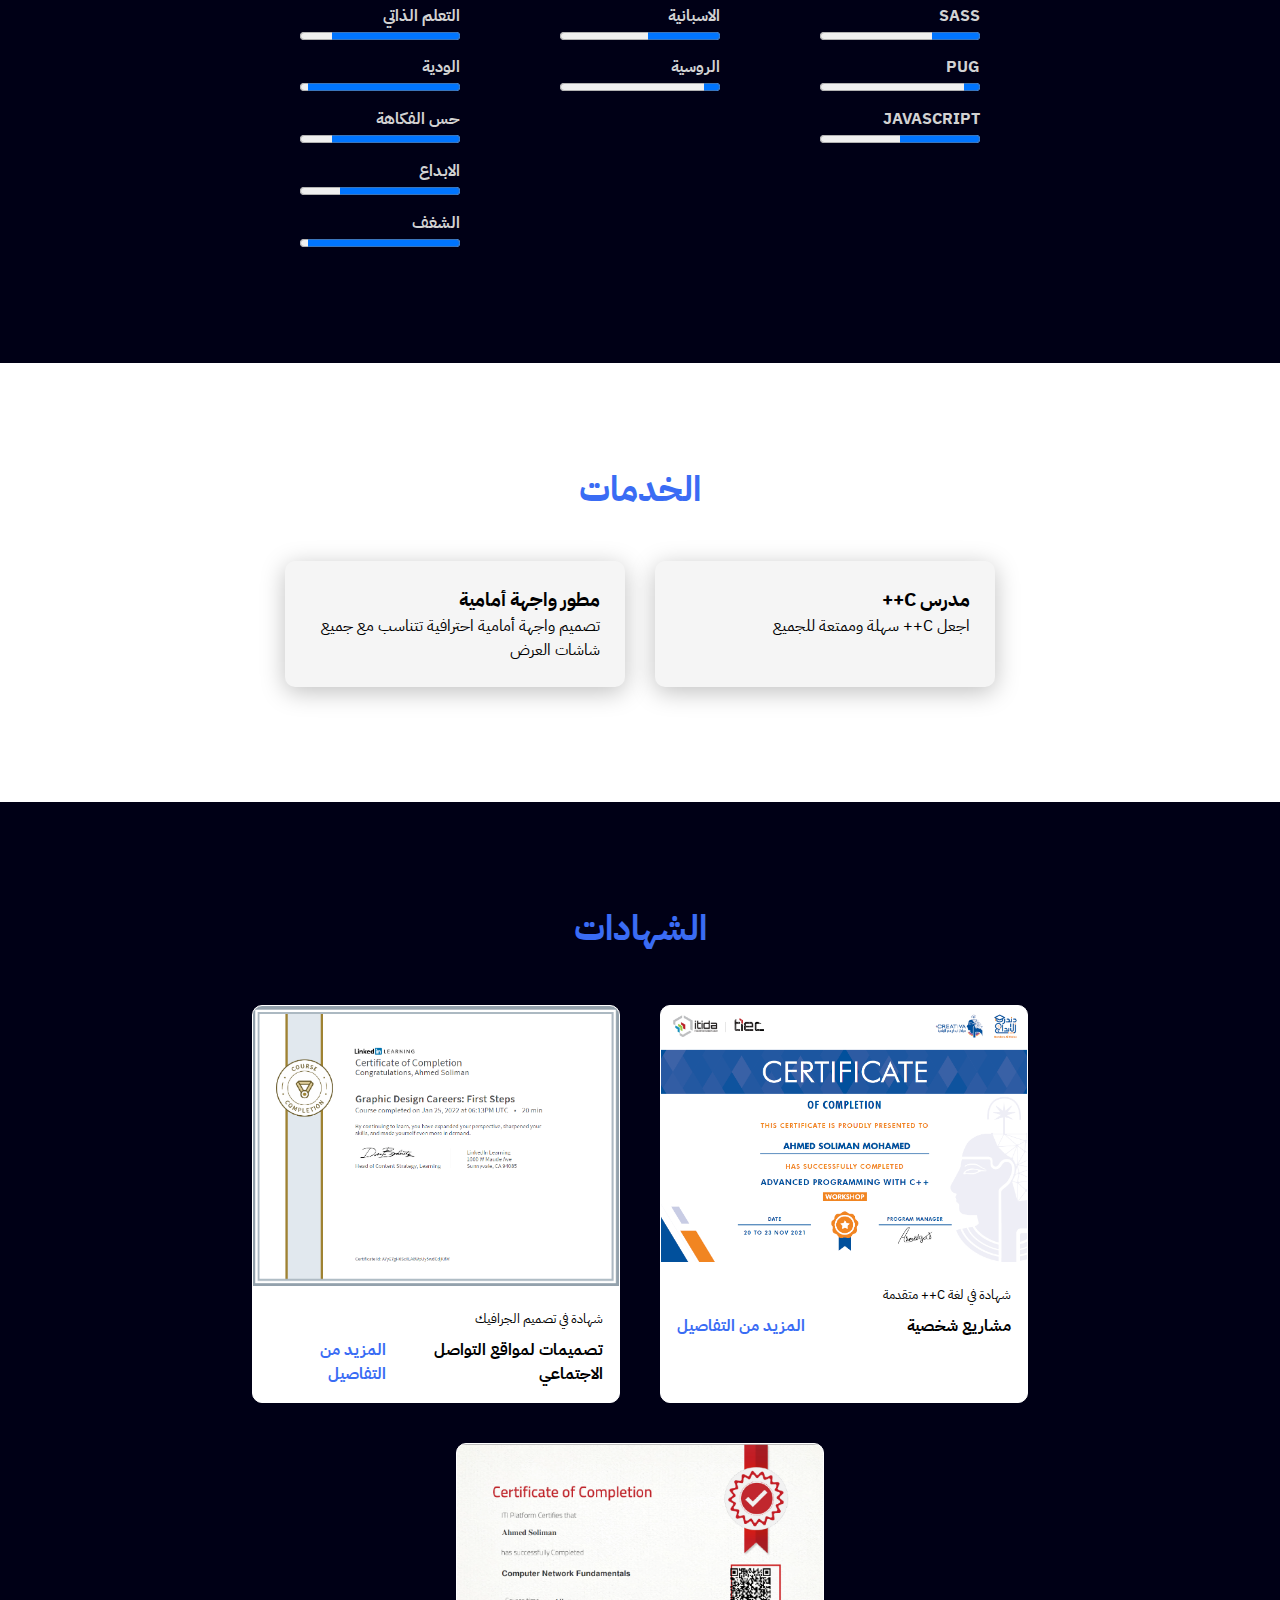
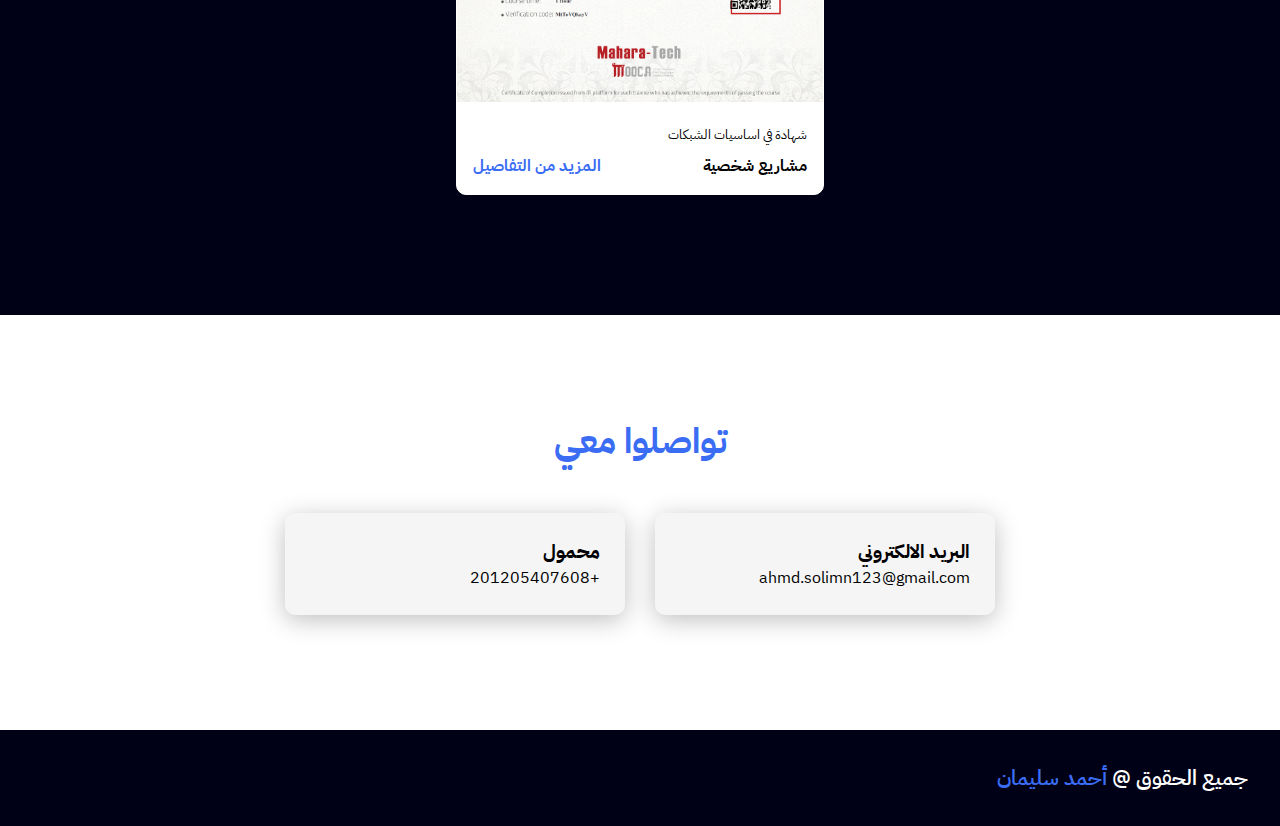
==== commit fc1ba07e: "modified" ====
--- a/index-ar/index.html
+++ b/index-ar/index.html
@@ -104,12 +104,6 @@
                           <p>اجعل C++ سهلة وممتعة للجميع</p>
                         </div>
                     </div>
-                    <div class = "card">
-                        <div class="info">
-                          <h3>مصمم جرافيك</h3>
-                          <p>تصميم الجرافيك شئ أسايي لحياتنا</p>
-                        </div>
-                    </div>
                   </div>
          </section>
 
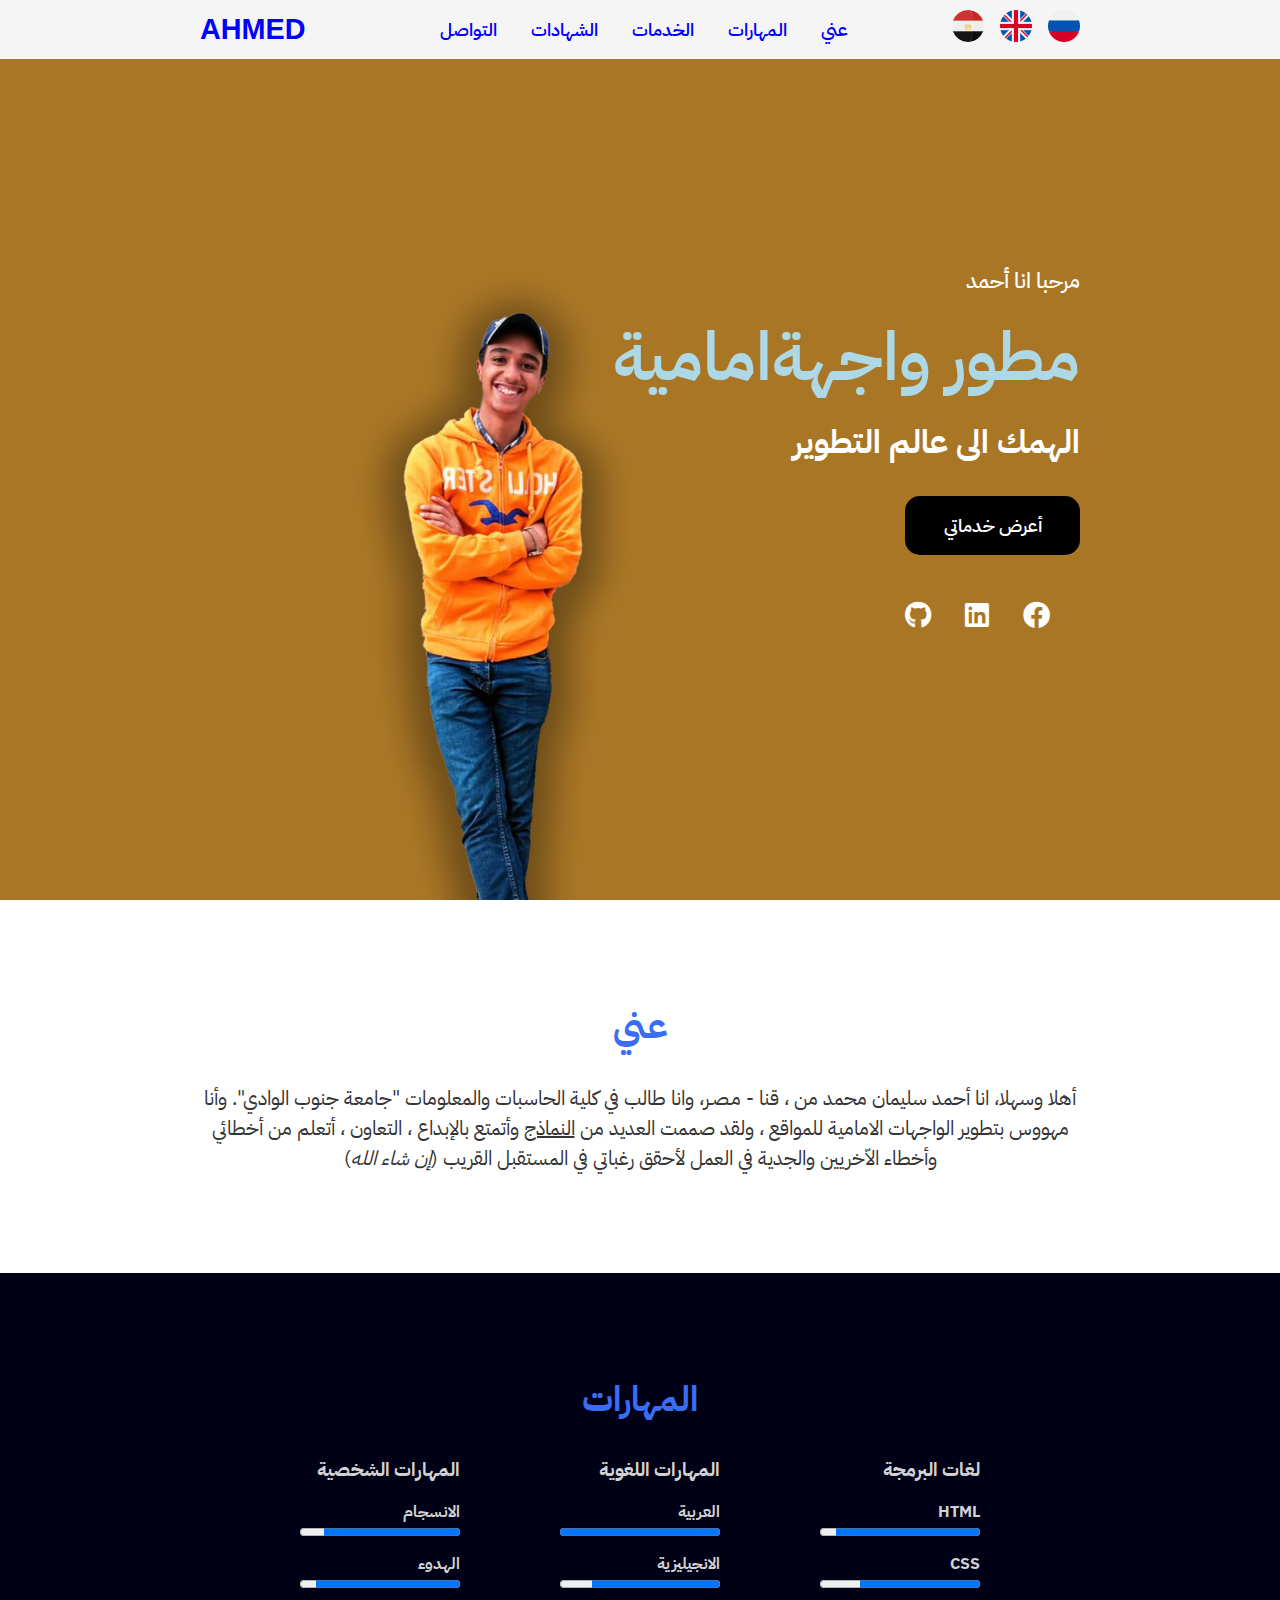
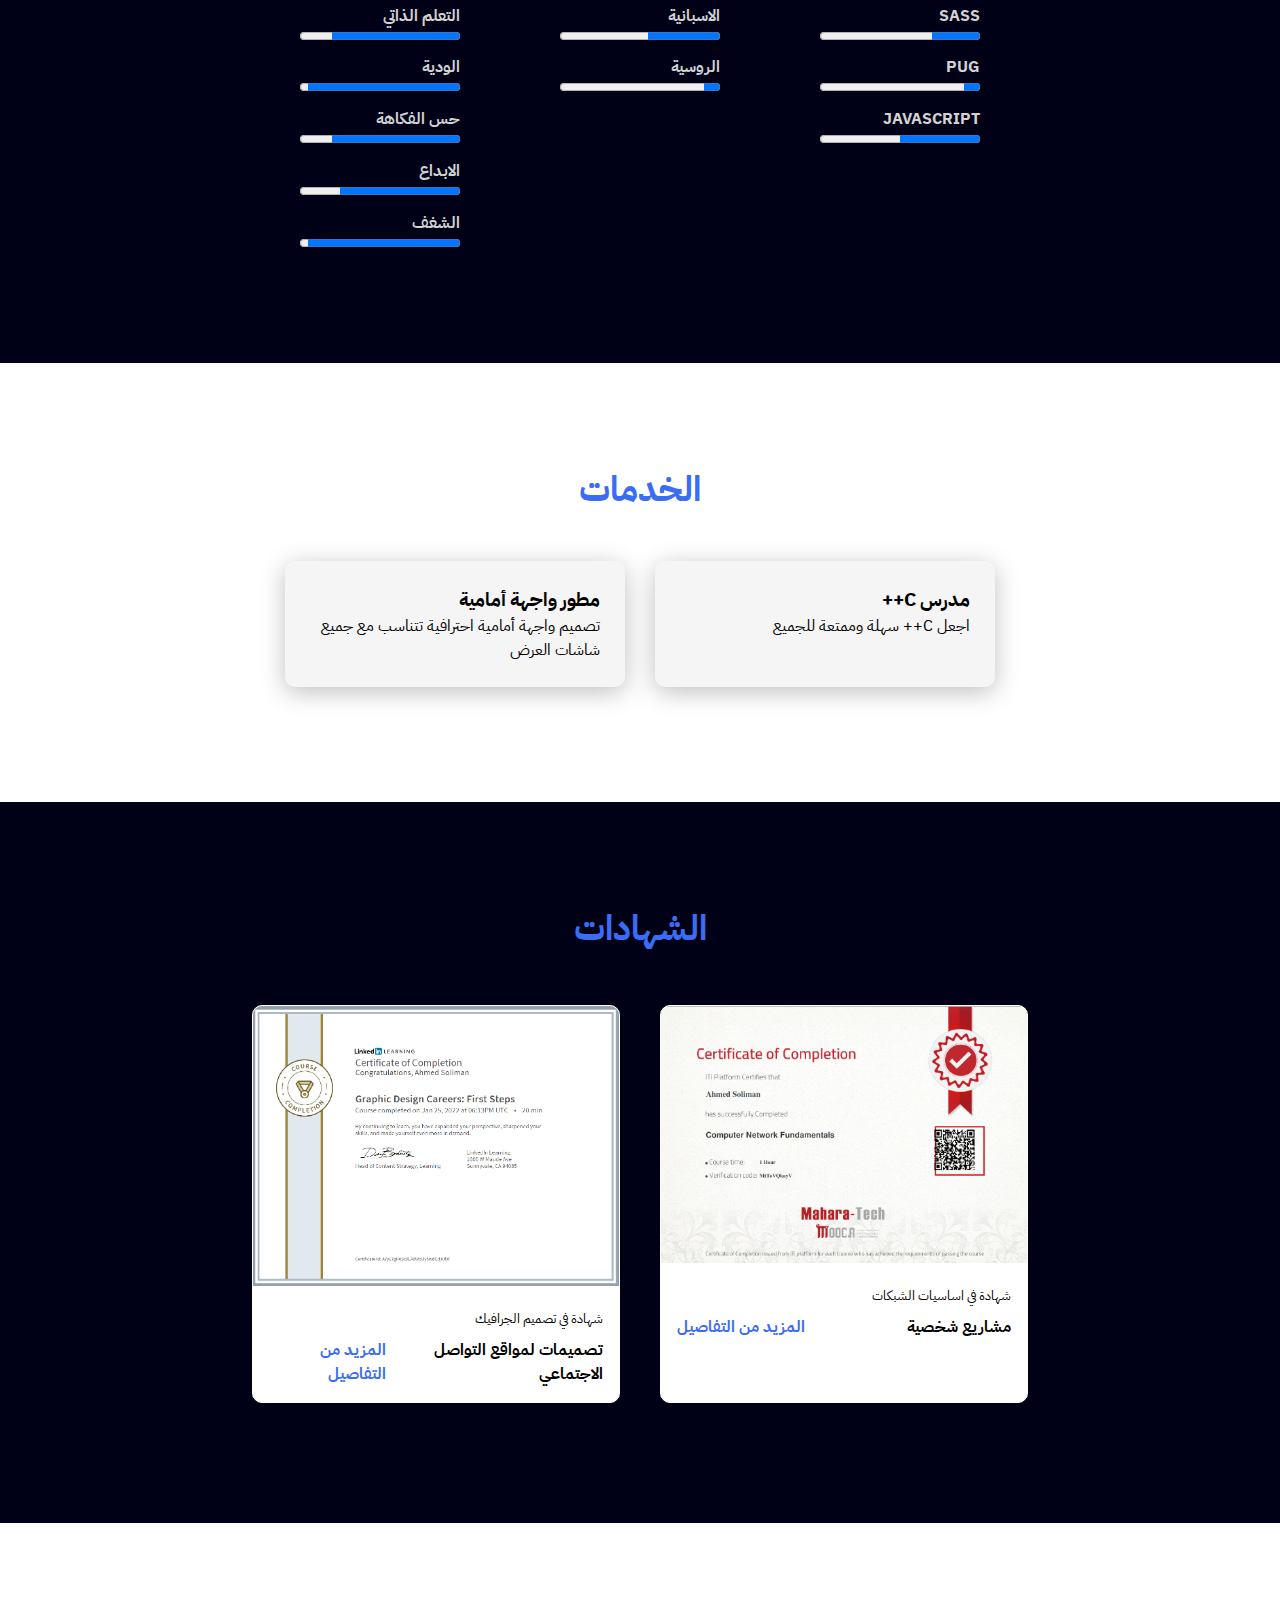
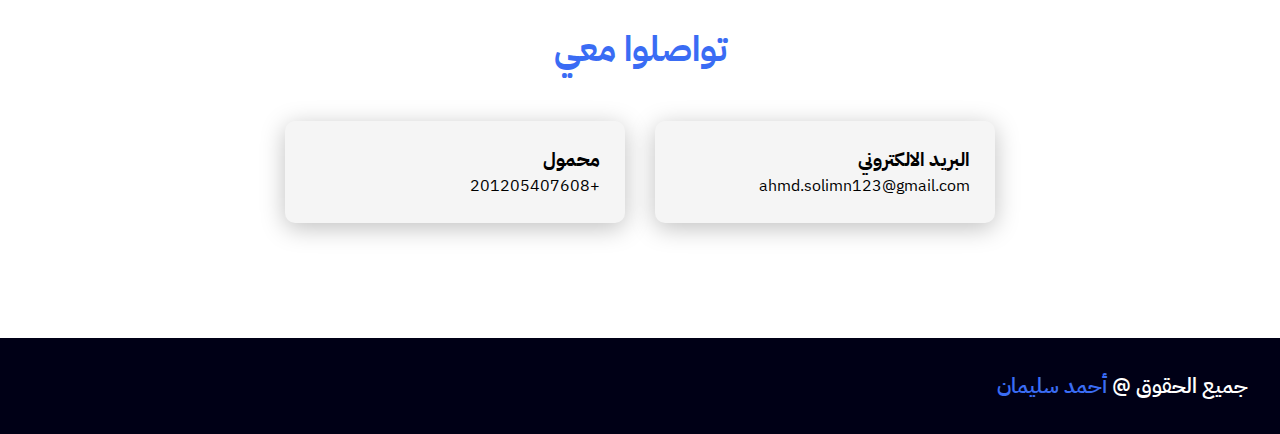
==== commit 8723040b: "modified" ====
--- a/index-ar/index.html
+++ b/index-ar/index.html
@@ -122,18 +122,6 @@
                                          </strong> 
                                   </div>
                           </div>
-                        <div class="certificate-card">
-                          <div class="certificate-image">
-                            <img src="../images/Screenshot (129).png" alt="gd-certificate">
-                          </div>
-                          <div class="certificate-info">
-                                <p class="certificate-category">شهادة في لغة C++ متقدمة </p>
-                                     <strong class="certificate-title">
-                                          <span>مشاريع شخصية</span>
-                                          <a href="https://www.linkedin.com/in/ahmed-soliman-15bb74200/" class="more-details">المزيد من التفاصيل</a>
-                                     </strong> 
-                              </div>
-                      </div>
                       <div class="certificate-card">
                         <div class="certificate-image">
                           <img src="../images/Screenshot (148).png" alt="gd-certificate">
